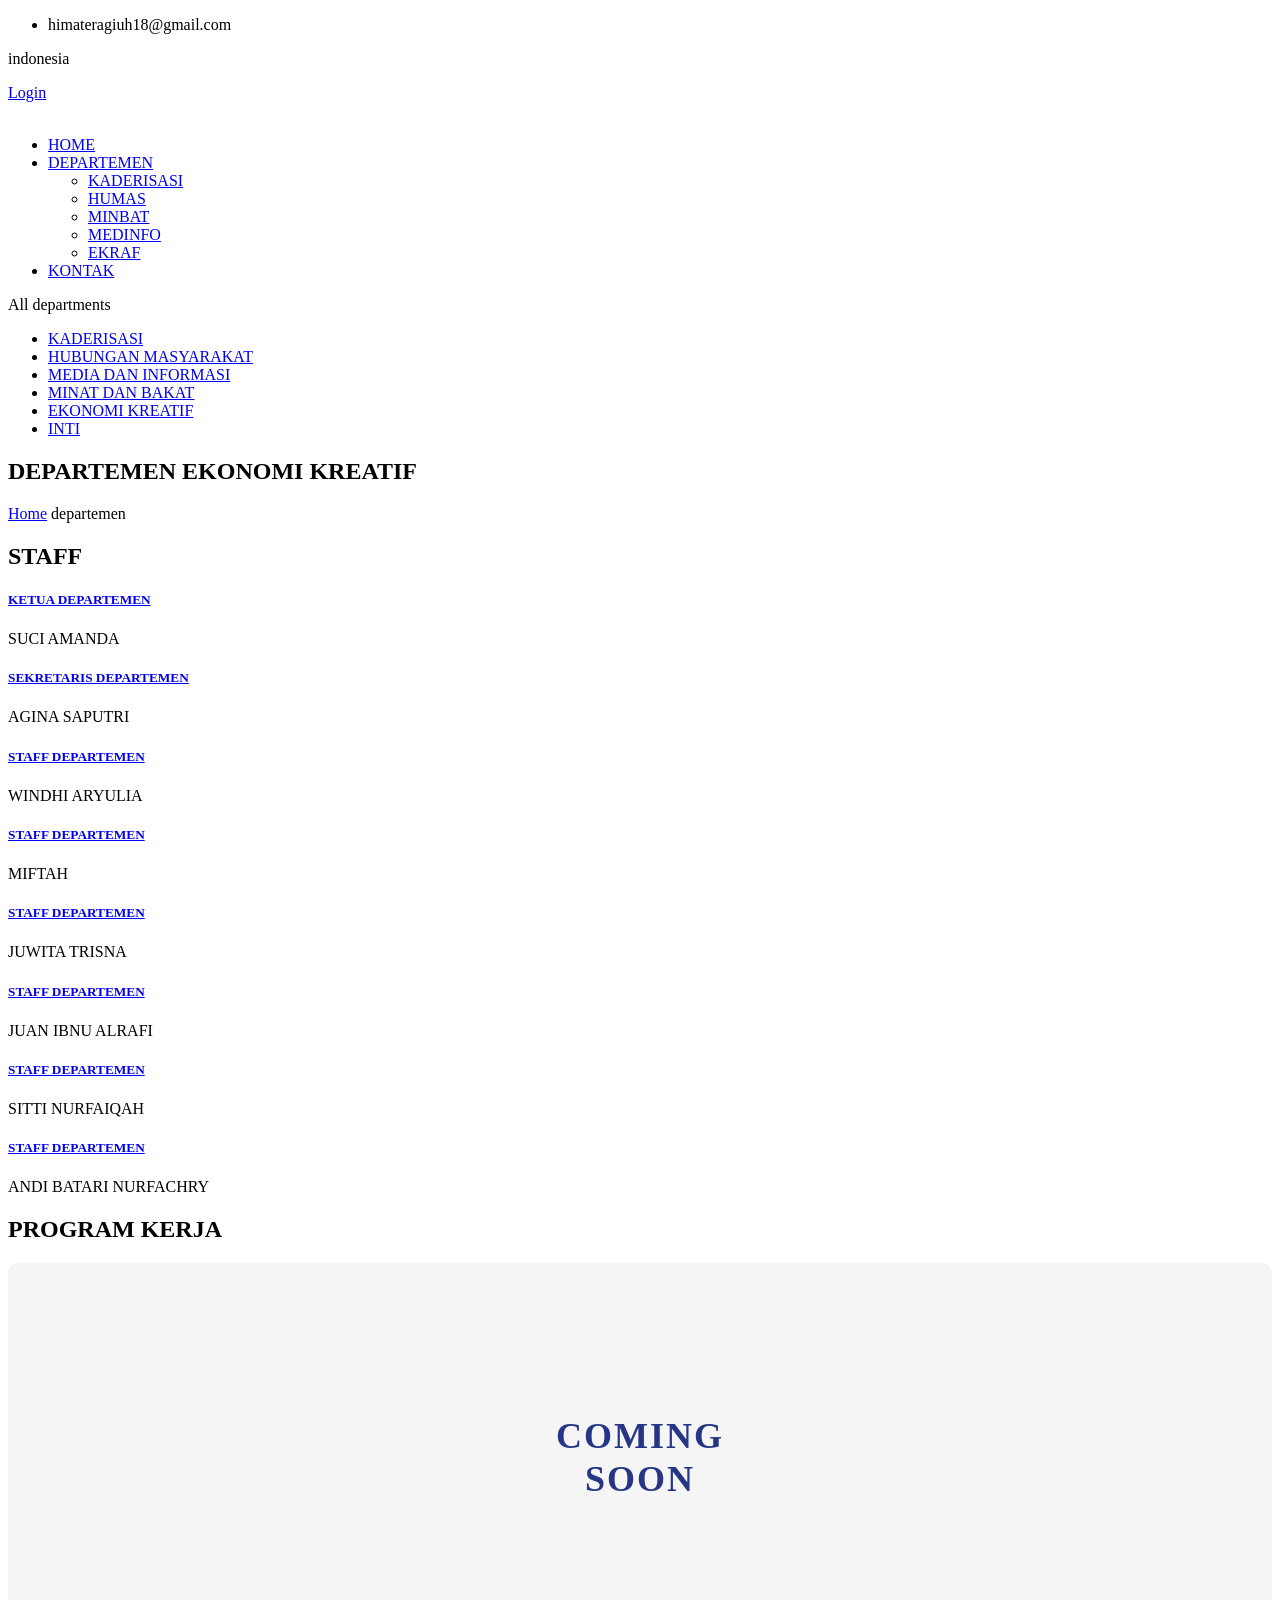
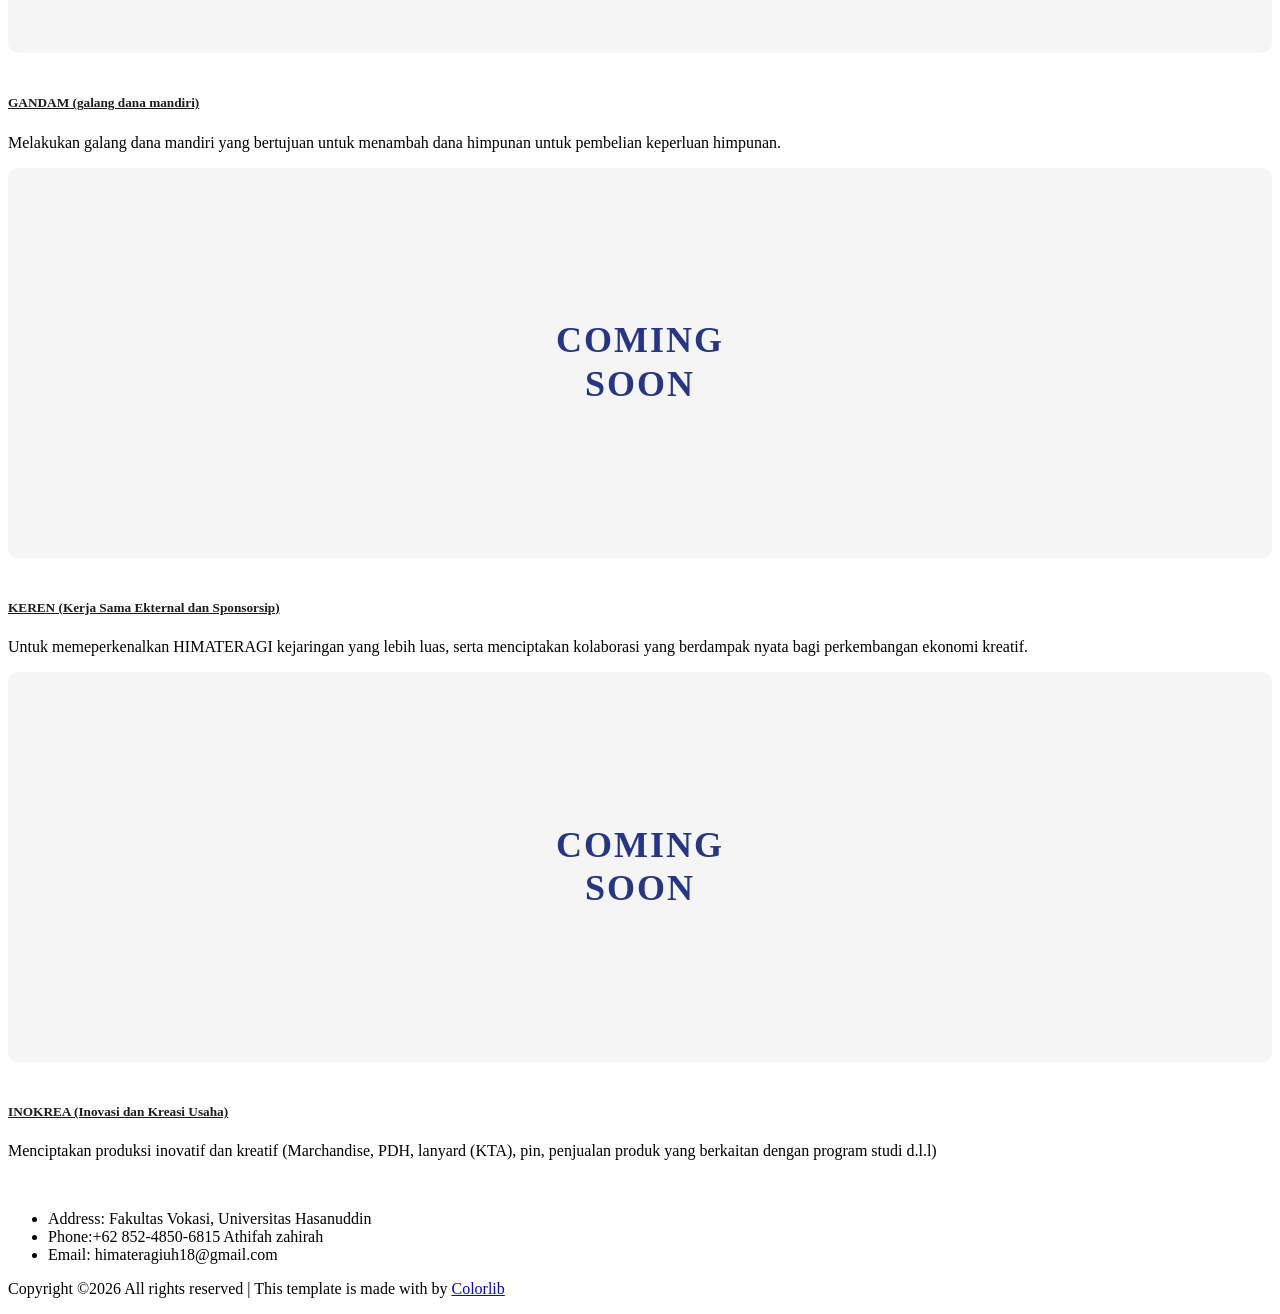
==== EKRAF.html @ d9ab89ab "Add files via upload" ====
<!DOCTYPE html>
<html lang="zxx">

<head>
    <meta charset="UTF-8">
    <meta name="description" content="Ogani Template">
    <meta name="keywords" content="Ogani, unica, creative, html">
<meta name="viewport" content="width=device-width, initial-scale=1, shrink-to-fit=no">    <meta http-equiv="X-UA-Compatible" content="ie=edge">
    <title>HIMATERAGI 26</title>

    <!-- Google Font -->
    <link href="https://fonts.googleapis.com/css2?family=Cairo:wght@200;300;400;600;900&display=swap" rel="stylesheet">

    <!-- Css Styles -->
    <link rel="stylesheet" href="css/bootstrap.min.css" type="text/css">
    <link rel="stylesheet" href="css/font-awesome.min.css" type="text/css">
    <link rel="stylesheet" href="css/elegant-icons.css" type="text/css">
    <link rel="stylesheet" href="css/nice-select.css" type="text/css">
    <link rel="stylesheet" href="css/jquery-ui.min.css" type="text/css">
    <link rel="stylesheet" href="css/owl.carousel.min.css" type="text/css">
    <link rel="stylesheet" href="css/slicknav.min.css" type="text/css">
    <link rel="stylesheet" href="css/style.css" type="text/css">
</head>

<body>
    <!-- Page Preloder -->
    <div id="preloder">
        <div class="loader"></div>
    </div>

    

    <!-- Header Section Begin -->
    <header class="header">
        <div class="header__top">
            <div class="container">
                <div class="row">
                    <div class="col-lg-6 col-md-12 col-12">
                        <div class="header__top__left">
                            <ul>
                                <li><i class="fa fa-envelope"></i> himateragiuh18@gmail.com</li>
                              
                            </ul>
                        </div>
                    </div>
                    <div class="col-lg-6 col-md-12 col-12">
                        <div class="header__top__right">
                            <div class="header__top__right__social">
                                 <a href="https://www.instagram.com/himateragi_uh?igsh=MXllY3Y1dGZtd201&utm_source=qr"><i class="fa fa-instagram"></i></a>
                                <a href="#"><i class="fa fa-twitter"></i></a>
                                <a href="#"><i class="fa fa-youtube"></i></a>
                                <a href="#"><i class="fa fa-tiktok"></i></a>
                            </div>
                            <div class="header__top__right__language">
                                
                                <div>indonesia</div>
                                <span class="arrow_carrot-down"></span>
                                <ul>
                                   
                                </ul>
                            </div>
                            <div class="header__top__right__auth">
                                <a href="#"><i class="fa fa-user"></i> Login</a>
                            </div>
                        </div>
                    </div>
                </div>
            </div>
        </div>
        <div class="container">
            <div class="row">
                <div class="col-lg-3">
                    <div class="header__logo">
                        <a href="./index.html"><img src="img/logohima2.png" alt=""></a>
                    </div>
                </div>
                <div class="col-lg-6 col-md-12 col-12">
                    <nav class="header__menu">
                        <ul>
                               <li><a href="./index.html">HOME</a></li>
                            <li class="active"><a href="#">DEPARTEMEN</a>
                                <ul class="header__menu__dropdown">
                                    <li><a href="./shop-grid.html">KADERISASI</a></li>
                                    <li><a href="./HUMAS.html">HUMAS</a></li>
                                    <li><a href="./MINBAT.html">MINBAT</a></li>
                                    <li><a href="./MEDINFO.html">MEDINFO</a></li>
                                    <li><a href="./EKRAF.html">EKRAF</a></li>
                                </ul>
                            </li>
                            
                            <li><a href="./contact.html">KONTAK</a></li>
                          
                                </ul>
                            </li>
                    
                        </ul>
                    </nav>
                </div>
                <div class="col-lg-3">
                    <div class="header__cart">
                        <ul>
                          
                        </ul>
                        
                    </div>
                </div>
            </div>
            <div class="humberger__open">
                <i class="fa fa-bars"></i>
            </div>
        </div>
    </header>
    <!-- Header Section End -->

    <!-- Hero Section Begin -->
    <section class="hero hero-normal">
        <div class="container">
            <div class="row">
                <div class="col-lg-3 col-md-6 col-sm-6 col-12">
                    <div class="hero__categories">
                        <div class="hero__categories__all">
                            <i class="fa fa-bars"></i>
                            <span>All departments</span>
                        </div>
                        <ul>
                               <li><a href="./shop-grid.html">KADERISASI</a></li>
                            <li><a href="./HUMAS.html">HUBUNGAN MASYARAKAT</a></li>
                            <li><a href="./MEDINFO.html">MEDIA DAN INFORMASI</a></li>
                            <li><a href="./MINBAT.html">MINAT DAN BAKAT</a></li>
                            <li><a href="./EKRAF.html">EKONOMI KREATIF</a></li>
                            <li><a href="./index.html">INTI</a></li>
                        </ul>
                    </div>
                </div>
                <div class="col-lg-9 col-md-12 col-12">
                    <div class="hero__search">
                      
                            <form action="#">
                               
                            </form>
                        </div>
                        <div class="hero__search__phone">
                            <div >
                      
                            </div>
                            <div class="hero__search__phone__text">
                               
                            </div>
                        </div>
                    </div>
                </div>
            </div>
        </div>
    </section>
    <!-- Hero Section End -->

    <!-- Breadcrumb Section Begin -->
    <section class="breadcrumb-section set-bg" data-setbg="img/KONTAK.png">
        <div class="container">
            <div class="row">
                <div class="col-lg-12 text-center">
                    <div class="breadcrumb__text">
                        <h2>DEPARTEMEN EKONOMI KREATIF</h2>
                        <div class="breadcrumb__option">
                            <a href="./index.html">Home</a>
                            <span>departemen</span>
                        </div>
                    </div>
                </div>
            </div>
        </div>
    </section>
    <!-- Breadcrumb Section End -->

    <!-- Product Section Begin -->
<section class="product-spad">
    <div class="container">
        <div class="row justify-content-center">
            <div class="col-lg-9 col-md-12">
                
                <div class="product__discount">
                    <div class="section-title product__discount__title text-center">
                        <h2>STAFF</h2>
                    </div>
                    
                    <div class="row">
                        <div class="col-lg-4 col-md-6 col-sm-6 col-12">
                            <div class="product__discount__item">
                                <div class="product__discount__item__pic set-bg" data-setbg="img/EKRAF1.jpg">
                                  
                                </div>
                                <div class="product__discount__item__text">
                                    <h5><a href="#">KETUA DEPARTEMEN</a></h5>
                                    <div class="product__item__price">SUCI AMANDA</div>
                                </div>
                            </div>
                        </div>
                        <div class="col-lg-4 col-md-6 col-sm-6 col-12">
                            <div class="product__discount__item">
                                <div class="product__discount__item__pic set-bg" data-setbg="img/EKRAF4.jpg">
                              
                                </div>
                                <div class="product__discount__item__text">
                                    <h5><a href="#">SEKRETARIS DEPARTEMEN</a></h5>
                                    <div class="product__item__price">AGINA SAPUTRI</div>
                                </div>
                            </div>
                        </div>
                        <div class="col-lg-4 col-md-6 col-sm-6 col-12">
                            <div class="product__discount__item">
                                <div class="product__discount__item__pic set-bg" data-setbg="img/EKRAF3.jpg">
                                   
                                </div>
                                <div class="product__discount__item__text">
                                    <h5><a href="#">STAFF DEPARTEMEN</a></h5>
                                    <div class="product__item__price">WINDHI ARYULIA</div>
                                </div>
                            </div>
                        </div>

                        <div class="col-lg-4 col-md-6 col-sm-6 col-12">
                            <div class="product__discount__item">
                                <div class="product__discount__item__pic set-bg" data-setbg="img/EKRAF2.jpg">
                                   
                                </div>
                                <div class="product__discount__item__text">
                                    <h5><a href="#">STAFF DEPARTEMEN</a></h5>
                                    <div class="product__item__price">MIFTAH</div>
                                </div>
                            </div>
                        </div>
                        <div class="col-lg-4 col-md-6 col-sm-6 col-12">
                            <div class="product__discount__item">
                                <div class="product__discount__item__pic set-bg" data-setbg="img/EKRAF5.jpg">
                                    
                                </div>
                                <div class="product__discount__item__text">
                                    <h5><a href="#">STAFF DEPARTEMEN</a></h5>
                                    <div class="product__item__price">JUWITA TRISNA</div>
                                </div>
                            </div>
                        </div>
                        <div class="col-lg-4 col-md-6 col-sm-6 col-12">
                            <div class="product__discount__item">
                                <div class="product__discount__item__pic set-bg" data-setbg="img/EKRAF6.jpg">
                                    
                                </div>
                                <div class="product__discount__item__text">
                                    <h5><a href="#">STAFF DEPARTEMEN</a></h5>
                                    <div class="product__item__price">JUAN IBNU ALRAFI</div>
                                </div>
                            </div>
                        </div>

                        <div class="col-lg-4 col-md-6 col-sm-6 col-12">
                            <div class="product__discount__item">
                                <div class="product__discount__item__pic set-bg" data-setbg="img/EKRAF7.jpg">
                                    
                                </div>
                                <div class="product__discount__item__text">
                                    <h5><a href="#">STAFF DEPARTEMEN</a></h5>
                                    <div class="product__item__price">SITTI NURFAIQAH</div>
                                </div>
                            </div>
                        </div>
                        <div class="col-lg-4 col-md-6 col-sm-6 col-12">
                            <div class="product__discount__item">
                                <div class="product__discount__item__pic set-bg" data-setbg="img/EKRAF8.jpg">
                                    
                                </div>
                                <div class="product__discount__item__text">
                                    <h5><a href="#">STAFF DEPARTEMEN</a></h5>
                                    <div class="product__item__price">ANDI BATARI NURFACHRY</div>
                                </div>
                            </div>
                        </div>
                       
                            </div>
                        </div>
                    </div> </div> </div>
        </div>
    </div>
</section>
<section class="product-spad">
    <div class="container">
        <div class="row">
            <div class="col-lg-12">
                <div class="section-title product__discount__title text-center">
                    <h2>PROGRAM KERJA</h2>
                </div>
            </div>
        </div>
        
        <div class="row justify-content-center">
            
            <div class="col-lg-4 col-md-6 col-sm-6 col-12">
                <div class="product__discount__item">
                    <div class="product__discount__item__pic" style="background-color: #f5f5f5; padding: 60px 0; text-align: center; border-radius: 10px; display: flex; align-items: center; justify-content: center; min-height: 270px;">
                        <span style="font-size: 36px; color: #263685; font-weight: 800; text-transform: uppercase; letter-spacing: 2px; line-height: 1.2;">
                            COMING<br>SOON
                    </div>
                    <div class="product__discount__item__text text-center" style="padding-top: 20px;">
                        <h5><a href="#" style="font-weight: 700; color: #1c1c1c;">GANDAM
(galang dana
mandiri)</a></h5>
                        <p>Melakukan
galang dana
mandiri yang
bertujuan untuk
menambah dana
himpunan untuk
pembelian
keperluan
himpunan.</p>
                    </div>
                </div>
            </div>

            <div class="col-lg-4 col-md-6 col-sm-6 col-12">
                <div class="product__discount__item">
                    <div class="product__discount__item__pic" style="background-color: #f5f5f5; padding: 60px 0; text-align: center; border-radius: 10px; display: flex; align-items: center; justify-content: center; min-height: 270px;">
                        <span style="font-size: 36px; color: #263685; font-weight: 800; text-transform: uppercase; letter-spacing: 2px; line-height: 1.2;">
                            COMING<br>SOON
                    </div>
                    <div class="product__discount__item__text text-center" style="padding-top: 20px;">
                        <h5><a href="#" style="font-weight: 700; color: #1c1c1c;">KEREN (Kerja
Sama Ekternal
dan
Sponsorsip)</a></h5>
                        <p>Untuk
memeperkenalkan
HIMATERAGI
kejaringan yang
lebih luas, serta
menciptakan
kolaborasi yang
berdampak nyata
bagi
perkembangan
ekonomi kreatif.</p>
                    </div>
                </div>
            </div>
              <div class="col-lg-4 col-md-6 col-sm-6 col-12">
                <div class="product__discount__item">
                    <div class="product__discount__item__pic" style="background-color: #f5f5f5; padding: 60px 0; text-align: center; border-radius: 10px; display: flex; align-items: center; justify-content: center; min-height: 270px;">
                        <span style="font-size: 36px; color: #263685; font-weight: 800; text-transform: uppercase; letter-spacing: 2px; line-height: 1.2;">
                            COMING<br>SOON
                    </div>
                    <div class="product__discount__item__text text-center" style="padding-top: 20px;">
                        <h5><a href="#" style="font-weight: 700; color: #1c1c1c;">INOKREA
(Inovasi dan
Kreasi Usaha)</a></h5>
                        <p>Menciptakan
produksi inovatif
dan kreatif
(Marchandise,
PDH, lanyard
(KTA), pin,
penjualan produk
yang berkaitan dengan program
studi d.l.l) </p>
                    </div>

        </div> </div> </section>

    <!-- Footer Section Begin -->
    <footer class="footer spad">
        <div class="container">
            <div class="row">
                <div class="col-lg-3 col-md-6 col-sm-6">
                    <div class="footer__about">
                        <div class="footer__about__logo">
                            <a href="./index.html"><img src="img/logohima2.png" alt=""></a>
                        </div>
                        <ul>
                            <li>Address: Fakultas Vokasi, Universitas Hasanuddin</li>
                             <li>Phone:+62 852-4850-6815 Athifah zahirah</li>
                            <li>Email: himateragiuh18@gmail.com</li>
                        </ul>
                    </div>
                </div>
                <div class="col-lg-4 col-md-6 col-sm-6 offset-lg-1">
                    <div class="footer__widget">
              
                  
                        </ul>
                    </div>
                </div>
                <div class="col-lg-4 col-md-12">
                    <div class="footer__widget">
                       
                        </div>
                    </div>
                </div>
            </div>
            <div class="row">
                <div class="col-lg-12">
                    <div class="footer__copyright">
                        <div class="footer__copyright__text"><p><!-- Link back to Colorlib can't be removed. Template is licensed under CC BY 3.0. -->
  Copyright &copy;<script>document.write(new Date().getFullYear());</script> All rights reserved | This template is made with <i class="fa fa-heart" aria-hidden="true"></i> by <a href="https://colorlib.com" target="_blank">Colorlib</a>
  <!-- Link back to Colorlib can't be removed. Template is licensed under CC BY 3.0. --></p></div>
                       
                    </div>
                </div>
            </div>
        </div>
    </footer>
    <!-- Footer Section End -->

    <!-- Js Plugins -->
    <script src="js/jquery-3.3.1.min.js"></script>
    <script src="js/bootstrap.min.js"></script>
    <script src="js/jquery.nice-select.min.js"></script>
    <script src="js/jquery-ui.min.js"></script>
    <script src="js/jquery.slicknav.js"></script>
    <script src="js/mixitup.min.js"></script>
    <script src="js/owl.carousel.min.js"></script>
    <script src="js/main.js"></script>



</body>

</html>
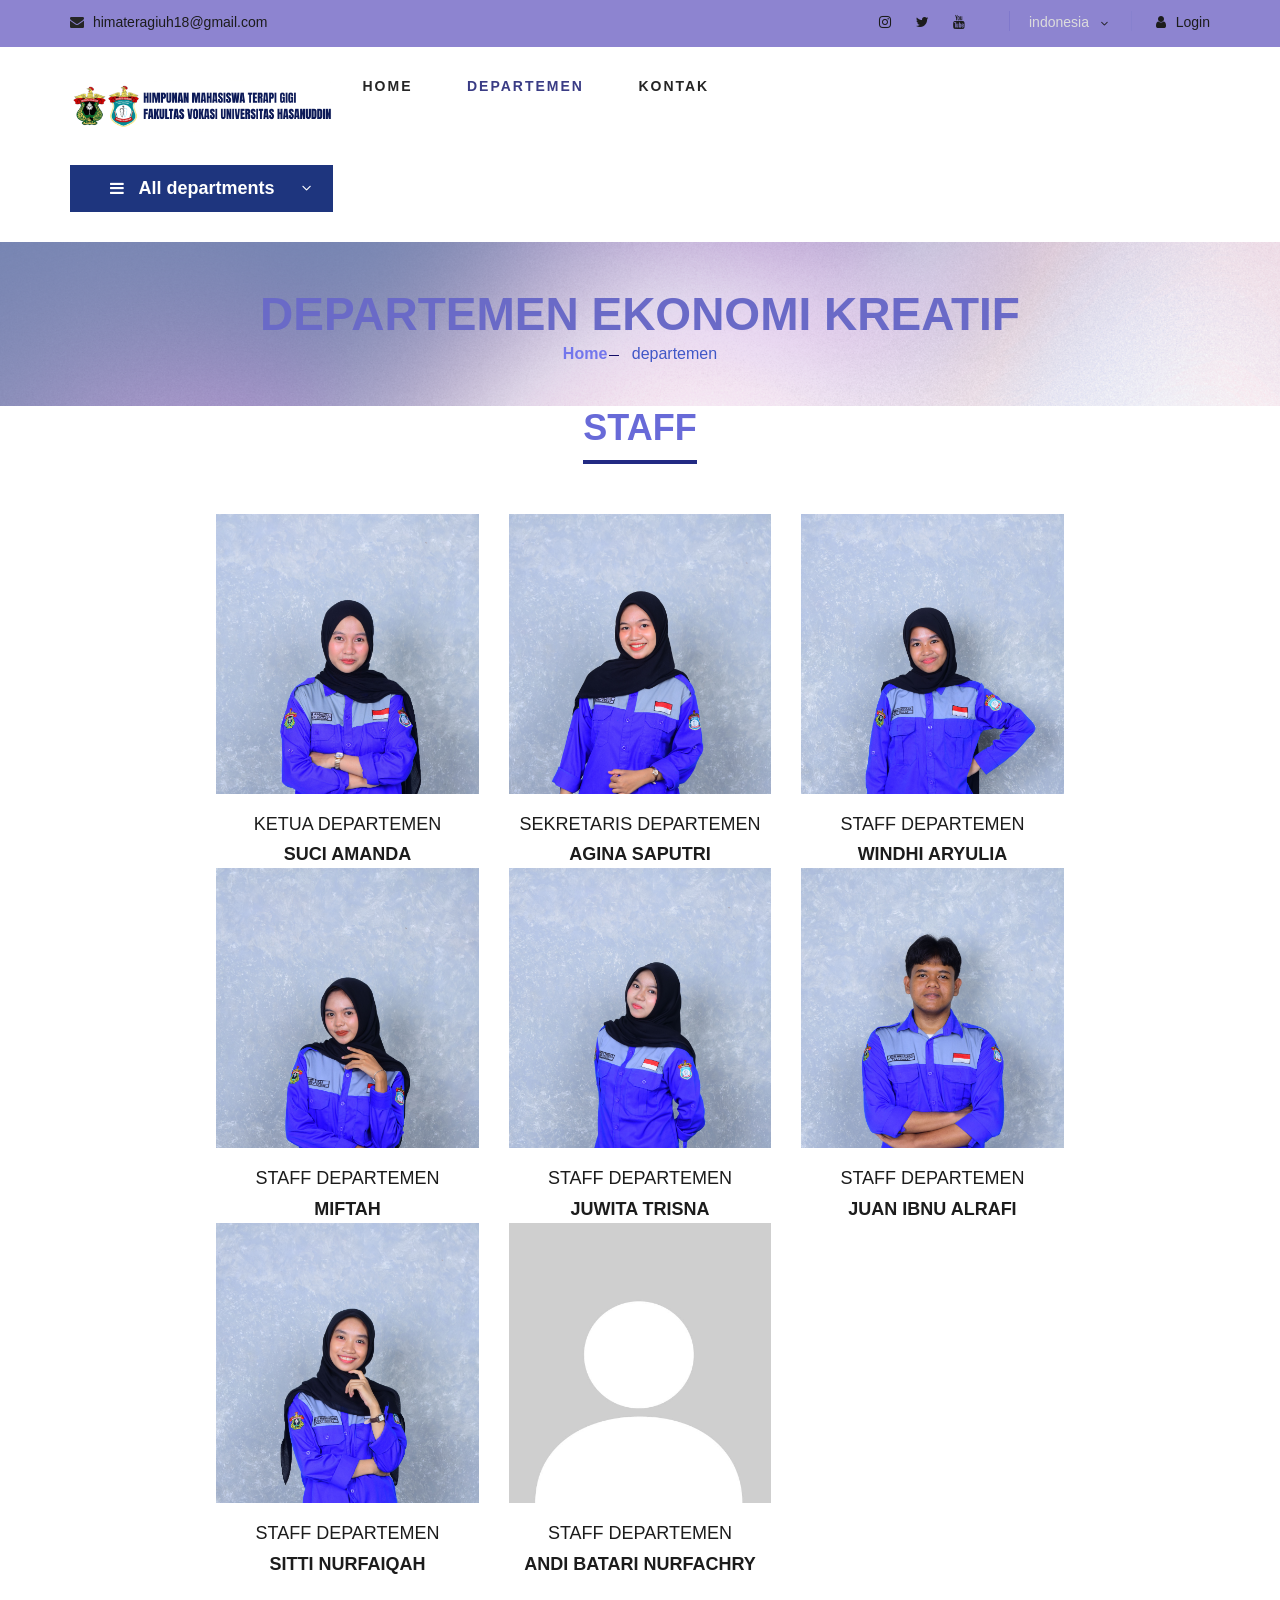
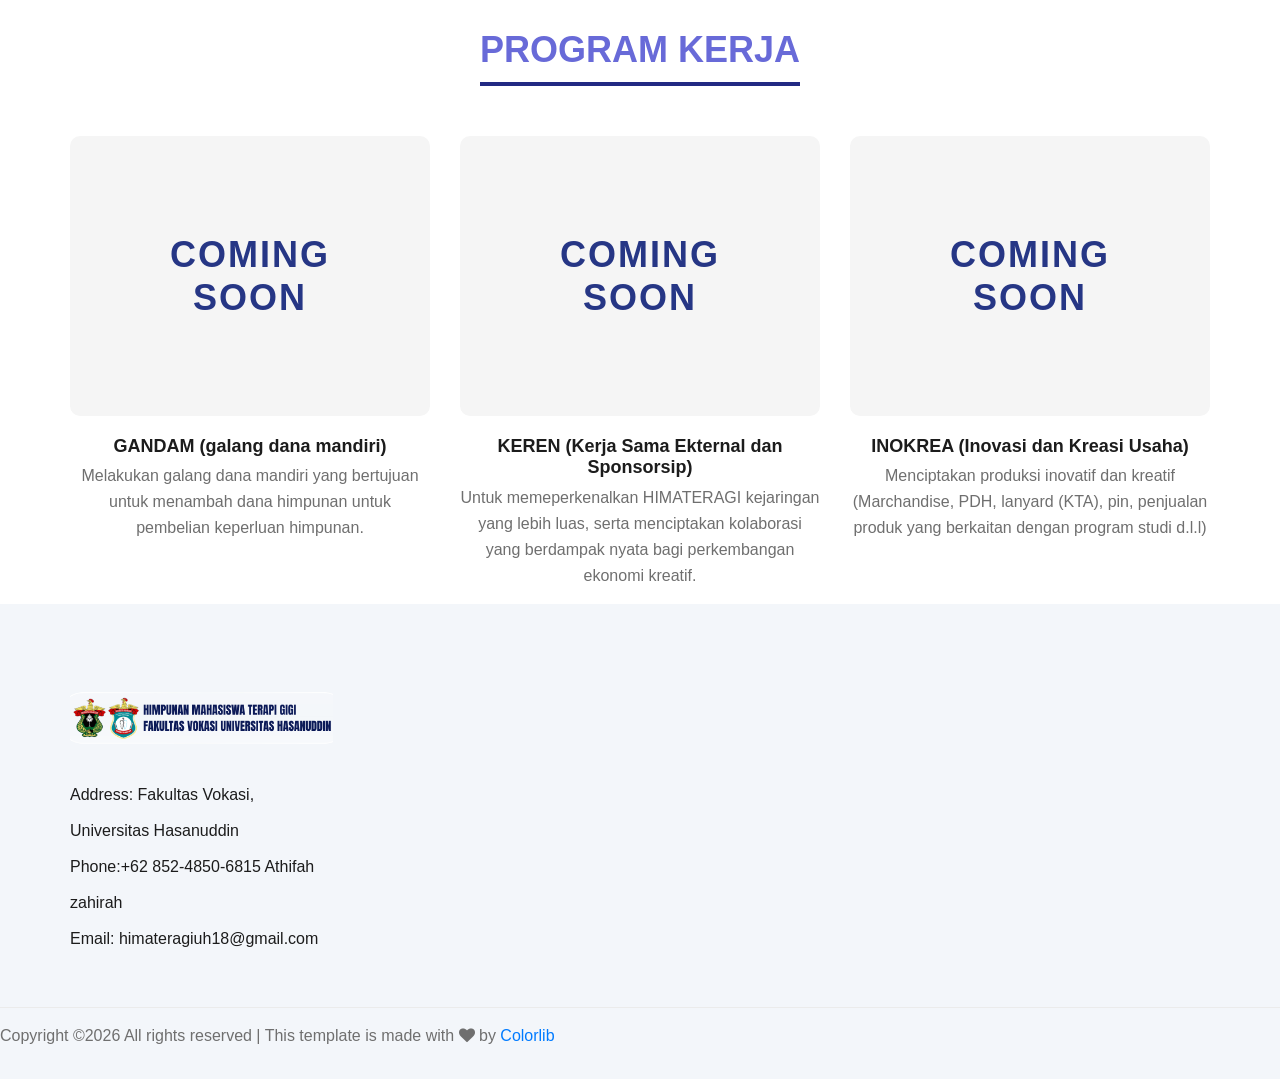
==== commit 4ff9b2ac: "Update EKRAF.html" ====
--- a/EKRAF.html
+++ b/EKRAF.html
@@ -197,7 +197,7 @@
                         </div>
                         <div class="col-lg-4 col-md-6 col-sm-6 col-12">
                             <div class="product__discount__item">
-                                <div class="product__discount__item__pic set-bg" data-setbg="img/EKRAF4.jpg">
+                                <div class="product__discount__item__pic set-bg" data-setbg="img/EKRAF4.JPG">
                               
                                 </div>
                                 <div class="product__discount__item__text">
@@ -220,7 +220,7 @@
 
                         <div class="col-lg-4 col-md-6 col-sm-6 col-12">
                             <div class="product__discount__item">
-                                <div class="product__discount__item__pic set-bg" data-setbg="img/EKRAF2.jpg">
+                                <div class="product__discount__item__pic set-bg" data-setbg="img/EKRAF2.JPG">
                                    
                                 </div>
                                 <div class="product__discount__item__text">
@@ -231,7 +231,7 @@
                         </div>
                         <div class="col-lg-4 col-md-6 col-sm-6 col-12">
                             <div class="product__discount__item">
-                                <div class="product__discount__item__pic set-bg" data-setbg="img/EKRAF5.jpg">
+                                <div class="product__discount__item__pic set-bg" data-setbg="img/EKRAF5.JPG">
                                     
                                 </div>
                                 <div class="product__discount__item__text">
@@ -242,7 +242,7 @@
                         </div>
                         <div class="col-lg-4 col-md-6 col-sm-6 col-12">
                             <div class="product__discount__item">
-                                <div class="product__discount__item__pic set-bg" data-setbg="img/EKRAF6.jpg">
+                                <div class="product__discount__item__pic set-bg" data-setbg="img/EKRAF6.JPG">
                                     
                                 </div>
                                 <div class="product__discount__item__text">
@@ -254,7 +254,7 @@
 
                         <div class="col-lg-4 col-md-6 col-sm-6 col-12">
                             <div class="product__discount__item">
-                                <div class="product__discount__item__pic set-bg" data-setbg="img/EKRAF7.jpg">
+                                <div class="product__discount__item__pic set-bg" data-setbg="img/EKRAF7.JPG">
                                     
                                 </div>
                                 <div class="product__discount__item__text">
--- a/css/elegant-icons.css
+++ b/css/elegant-icons.css
@@ -0,0 +1,1159 @@
+@font-face {
+	font-family: 'ElegantIcons';
+	src:url('../fonts/ElegantIcons.eot');
+	src:url('../fonts/ElegantIcons.eot?#iefix') format('embedded-opentype'),
+		url('../fonts/ElegantIcons.woff') format('woff'),
+		url('../fonts/ElegantIcons.ttf') format('truetype'),
+		url('../fonts/ElegantIcons.svg#ElegantIcons') format('svg');
+	font-weight: normal;
+	font-style: normal;
+}
+
+/* Use the following CSS code if you want to use data attributes for inserting your icons */
+[data-icon]:before {
+	font-family: 'ElegantIcons';
+	content: attr(data-icon);
+	speak: none;
+	font-weight: normal;
+	font-variant: normal;
+	text-transform: none;
+	line-height: 1;
+	-webkit-font-smoothing: antialiased;
+	-moz-osx-font-smoothing: grayscale;
+}
+
+/* Use the following CSS code if you want to have a class per icon */
+/*
+Instead of a list of all class selectors,
+you can use the generic selector below, but it's slower:
+[class*="your-class-prefix"] {
+*/
+.arrow_up, .arrow_down, .arrow_left, .arrow_right, .arrow_left-up, .arrow_right-up, .arrow_right-down, .arrow_left-down, .arrow-up-down, .arrow_up-down_alt, .arrow_left-right_alt, .arrow_left-right, .arrow_expand_alt2, .arrow_expand_alt, .arrow_condense, .arrow_expand, .arrow_move, .arrow_carrot-up, .arrow_carrot-down, .arrow_carrot-left, .arrow_carrot-right, .arrow_carrot-2up, .arrow_carrot-2down, .arrow_carrot-2left, .arrow_carrot-2right, .arrow_carrot-up_alt2, .arrow_carrot-down_alt2, .arrow_carrot-left_alt2, .arrow_carrot-right_alt2, .arrow_carrot-2up_alt2, .arrow_carrot-2down_alt2, .arrow_carrot-2left_alt2, .arrow_carrot-2right_alt2, .arrow_triangle-up, .arrow_triangle-down, .arrow_triangle-left, .arrow_triangle-right, .arrow_triangle-up_alt2, .arrow_triangle-down_alt2, .arrow_triangle-left_alt2, .arrow_triangle-right_alt2, .arrow_back, .icon_minus-06, .icon_plus, .icon_close, .icon_check, .icon_minus_alt2, .icon_plus_alt2, .icon_close_alt2, .icon_check_alt2, .icon_zoom-out_alt, .icon_zoom-in_alt, .icon_search, .icon_box-empty, .icon_box-selected, .icon_minus-box, .icon_plus-box, .icon_box-checked, .icon_circle-empty, .icon_circle-slelected, .icon_stop_alt2, .icon_stop, .icon_pause_alt2, .icon_pause, .icon_menu, .icon_menu-square_alt2, .icon_menu-circle_alt2, .icon_ul, .icon_ol, .icon_adjust-horiz, .icon_adjust-vert, .icon_document_alt, .icon_documents_alt, .icon_pencil, .icon_pencil-edit_alt, .icon_pencil-edit, .icon_folder-alt, .icon_folder-open_alt, .icon_folder-add_alt, .icon_info_alt, .icon_error-oct_alt, .icon_error-circle_alt, .icon_error-triangle_alt, .icon_question_alt2, .icon_question, .icon_comment_alt, .icon_chat_alt, .icon_vol-mute_alt, .icon_volume-low_alt, .icon_volume-high_alt, .icon_quotations, .icon_quotations_alt2, .icon_clock_alt, .icon_lock_alt, .icon_lock-open_alt, .icon_key_alt, .icon_cloud_alt, .icon_cloud-upload_alt, .icon_cloud-download_alt, .icon_image, .icon_images, .icon_lightbulb_alt, .icon_gift_alt, .icon_house_alt, .icon_genius, .icon_mobile, .icon_tablet, .icon_laptop, .icon_desktop, .icon_camera_alt, .icon_mail_alt, .icon_cone_alt, .icon_ribbon_alt, .icon_bag_alt, .icon_creditcard, .icon_cart_alt, .icon_paperclip, .icon_tag_alt, .icon_tags_alt, .icon_trash_alt, .icon_cursor_alt, .icon_mic_alt, .icon_compass_alt, .icon_pin_alt, .icon_pushpin_alt, .icon_map_alt, .icon_drawer_alt, .icon_toolbox_alt, .icon_book_alt, .icon_calendar, .icon_film, .icon_table, .icon_contacts_alt, .icon_headphones, .icon_lifesaver, .icon_piechart, .icon_refresh, .icon_link_alt, .icon_link, .icon_loading, .icon_blocked, .icon_archive_alt, .icon_heart_alt, .icon_star_alt, .icon_star-half_alt, .icon_star, .icon_star-half, .icon_tools, .icon_tool, .icon_cog, .icon_cogs, .arrow_up_alt, .arrow_down_alt, .arrow_left_alt, .arrow_right_alt, .arrow_left-up_alt, .arrow_right-up_alt, .arrow_right-down_alt, .arrow_left-down_alt, .arrow_condense_alt, .arrow_expand_alt3, .arrow_carrot_up_alt, .arrow_carrot-down_alt, .arrow_carrot-left_alt, .arrow_carrot-right_alt, .arrow_carrot-2up_alt, .arrow_carrot-2dwnn_alt, .arrow_carrot-2left_alt, .arrow_carrot-2right_alt, .arrow_triangle-up_alt, .arrow_triangle-down_alt, .arrow_triangle-left_alt, .arrow_triangle-right_alt, .icon_minus_alt, .icon_plus_alt, .icon_close_alt, .icon_check_alt, .icon_zoom-out, .icon_zoom-in, .icon_stop_alt, .icon_menu-square_alt, .icon_menu-circle_alt, .icon_document, .icon_documents, .icon_pencil_alt, .icon_folder, .icon_folder-open, .icon_folder-add, .icon_folder_upload, .icon_folder_download, .icon_info, .icon_error-circle, .icon_error-oct, .icon_error-triangle, .icon_question_alt, .icon_comment, .icon_chat, .icon_vol-mute, .icon_volume-low, .icon_volume-high, .icon_quotations_alt, .icon_clock, .icon_lock, .icon_lock-open, .icon_key, .icon_cloud, .icon_cloud-upload, .icon_cloud-download, .icon_lightbulb, .icon_gift, .icon_house, .icon_camera, .icon_mail, .icon_cone, .icon_ribbon, .icon_bag, .icon_cart, .icon_tag, .icon_tags, .icon_trash, .icon_cursor, .icon_mic, .icon_compass, .icon_pin, .icon_pushpin, .icon_map, .icon_drawer, .icon_toolbox, .icon_book, .icon_contacts, .icon_archive, .icon_heart, .icon_profile, .icon_group, .icon_grid-2x2, .icon_grid-3x3, .icon_music, .icon_pause_alt, .icon_phone, .icon_upload, .icon_download, .social_facebook, .social_twitter, .social_pinterest, .social_googleplus, .social_tumblr, .social_tumbleupon, .social_wordpress, .social_instagram, .social_dribbble, .social_vimeo, .social_linkedin, .social_rss, .social_deviantart, .social_share, .social_myspace, .social_skype, .social_youtube, .social_picassa, .social_googledrive, .social_flickr, .social_blogger, .social_spotify, .social_delicious, .social_facebook_circle, .social_twitter_circle, .social_pinterest_circle, .social_googleplus_circle, .social_tumblr_circle, .social_stumbleupon_circle, .social_wordpress_circle, .social_instagram_circle, .social_dribbble_circle, .social_vimeo_circle, .social_linkedin_circle, .social_rss_circle, .social_deviantart_circle, .social_share_circle, .social_myspace_circle, .social_skype_circle, .social_youtube_circle, .social_picassa_circle, .social_googledrive_alt2, .social_flickr_circle, .social_blogger_circle, .social_spotify_circle, .social_delicious_circle, .social_facebook_square, .social_twitter_square, .social_pinterest_square, .social_googleplus_square, .social_tumblr_square, .social_stumbleupon_square, .social_wordpress_square, .social_instagram_square, .social_dribbble_square, .social_vimeo_square, .social_linkedin_square, .social_rss_square, .social_deviantart_square, .social_share_square, .social_myspace_square, .social_skype_square, .social_youtube_square, .social_picassa_square, .social_googledrive_square, .social_flickr_square, .social_blogger_square, .social_spotify_square, .social_delicious_square, .icon_printer, .icon_calulator, .icon_building, .icon_floppy, .icon_drive, .icon_search-2, .icon_id, .icon_id-2, .icon_puzzle, .icon_like, .icon_dislike, .icon_mug, .icon_currency, .icon_wallet, .icon_pens, .icon_easel, .icon_flowchart, .icon_datareport, .icon_briefcase, .icon_shield, .icon_percent, .icon_globe, .icon_globe-2, .icon_target, .icon_hourglass, .icon_balance, .icon_rook, .icon_printer-alt, .icon_calculator_alt, .icon_building_alt, .icon_floppy_alt, .icon_drive_alt, .icon_search_alt, .icon_id_alt, .icon_id-2_alt, .icon_puzzle_alt, .icon_like_alt, .icon_dislike_alt, .icon_mug_alt, .icon_currency_alt, .icon_wallet_alt, .icon_pens_alt, .icon_easel_alt, .icon_flowchart_alt, .icon_datareport_alt, .icon_briefcase_alt, .icon_shield_alt, .icon_percent_alt, .icon_globe_alt, .icon_clipboard {
+	font-family: 'ElegantIcons';
+	speak: none;
+	font-style: normal;
+	font-weight: normal;
+	font-variant: normal;
+	text-transform: none;
+	line-height: 1;
+	-webkit-font-smoothing: antialiased;
+}
+.arrow_up:before {
+	content: "\21";
+}
+.arrow_down:before {
+	content: "\22";
+}
+.arrow_left:before {
+	content: "\23";
+}
+.arrow_right:before {
+	content: "\24";
+}
+.arrow_left-up:before {
+	content: "\25";
+}
+.arrow_right-up:before {
+	content: "\26";
+}
+.arrow_right-down:before {
+	content: "\27";
+}
+.arrow_left-down:before {
+	content: "\28";
+}
+.arrow-up-down:before {
+	content: "\29";
+}
+.arrow_up-down_alt:before {
+	content: "\2a";
+}
+.arrow_left-right_alt:before {
+	content: "\2b";
+}
+.arrow_left-right:before {
+	content: "\2c";
+}
+.arrow_expand_alt2:before {
+	content: "\2d";
+}
+.arrow_expand_alt:before {
+	content: "\2e";
+}
+.arrow_condense:before {
+	content: "\2f";
+}
+.arrow_expand:before {
+	content: "\30";
+}
+.arrow_move:before {
+	content: "\31";
+}
+.arrow_carrot-up:before {
+	content: "\32";
+}
+.arrow_carrot-down:before {
+	content: "\33";
+}
+.arrow_carrot-left:before {
+	content: "\34";
+}
+.arrow_carrot-right:before {
+	content: "\35";
+}
+.arrow_carrot-2up:before {
+	content: "\36";
+}
+.arrow_carrot-2down:before {
+	content: "\37";
+}
+.arrow_carrot-2left:before {
+	content: "\38";
+}
+.arrow_carrot-2right:before {
+	content: "\39";
+}
+.arrow_carrot-up_alt2:before {
+	content: "\3a";
+}
+.arrow_carrot-down_alt2:before {
+	content: "\3b";
+}
+.arrow_carrot-left_alt2:before {
+	content: "\3c";
+}
+.arrow_carrot-right_alt2:before {
+	content: "\3d";
+}
+.arrow_carrot-2up_alt2:before {
+	content: "\3e";
+}
+.arrow_carrot-2down_alt2:before {
+	content: "\3f";
+}
+.arrow_carrot-2left_alt2:before {
+	content: "\40";
+}
+.arrow_carrot-2right_alt2:before {
+	content: "\41";
+}
+.arrow_triangle-up:before {
+	content: "\42";
+}
+.arrow_triangle-down:before {
+	content: "\43";
+}
+.arrow_triangle-left:before {
+	content: "\44";
+}
+.arrow_triangle-right:before {
+	content: "\45";
+}
+.arrow_triangle-up_alt2:before {
+	content: "\46";
+}
+.arrow_triangle-down_alt2:before {
+	content: "\47";
+}
+.arrow_triangle-left_alt2:before {
+	content: "\48";
+}
+.arrow_triangle-right_alt2:before {
+	content: "\49";
+}
+.arrow_back:before {
+	content: "\4a";
+}
+.icon_minus-06:before {
+	content: "\4b";
+}
+.icon_plus:before {
+	content: "\4c";
+}
+.icon_close:before {
+	content: "\4d";
+}
+.icon_check:before {
+	content: "\4e";
+}
+.icon_minus_alt2:before {
+	content: "\4f";
+}
+.icon_plus_alt2:before {
+	content: "\50";
+}
+.icon_close_alt2:before {
+	content: "\51";
+}
+.icon_check_alt2:before {
+	content: "\52";
+}
+.icon_zoom-out_alt:before {
+	content: "\53";
+}
+.icon_zoom-in_alt:before {
+	content: "\54";
+}
+.icon_search:before {
+	content: "\55";
+}
+.icon_box-empty:before {
+	content: "\56";
+}
+.icon_box-selected:before {
+	content: "\57";
+}
+.icon_minus-box:before {
+	content: "\58";
+}
+.icon_plus-box:before {
+	content: "\59";
+}
+.icon_box-checked:before {
+	content: "\5a";
+}
+.icon_circle-empty:before {
+	content: "\5b";
+}
+.icon_circle-slelected:before {
+	content: "\5c";
+}
+.icon_stop_alt2:before {
+	content: "\5d";
+}
+.icon_stop:before {
+	content: "\5e";
+}
+.icon_pause_alt2:before {
+	content: "\5f";
+}
+.icon_pause:before {
+	content: "\60";
+}
+.icon_menu:before {
+	content: "\61";
+}
+.icon_menu-square_alt2:before {
+	content: "\62";
+}
+.icon_menu-circle_alt2:before {
+	content: "\63";
+}
+.icon_ul:before {
+	content: "\64";
+}
+.icon_ol:before {
+	content: "\65";
+}
+.icon_adjust-horiz:before {
+	content: "\66";
+}
+.icon_adjust-vert:before {
+	content: "\67";
+}
+.icon_document_alt:before {
+	content: "\68";
+}
+.icon_documents_alt:before {
+	content: "\69";
+}
+.icon_pencil:before {
+	content: "\6a";
+}
+.icon_pencil-edit_alt:before {
+	content: "\6b";
+}
+.icon_pencil-edit:before {
+	content: "\6c";
+}
+.icon_folder-alt:before {
+	content: "\6d";
+}
+.icon_folder-open_alt:before {
+	content: "\6e";
+}
+.icon_folder-add_alt:before {
+	content: "\6f";
+}
+.icon_info_alt:before {
+	content: "\70";
+}
+.icon_error-oct_alt:before {
+	content: "\71";
+}
+.icon_error-circle_alt:before {
+	content: "\72";
+}
+.icon_error-triangle_alt:before {
+	content: "\73";
+}
+.icon_question_alt2:before {
+	content: "\74";
+}
+.icon_question:before {
+	content: "\75";
+}
+.icon_comment_alt:before {
+	content: "\76";
+}
+.icon_chat_alt:before {
+	content: "\77";
+}
+.icon_vol-mute_alt:before {
+	content: "\78";
+}
+.icon_volume-low_alt:before {
+	content: "\79";
+}
+.icon_volume-high_alt:before {
+	content: "\7a";
+}
+.icon_quotations:before {
+	content: "\7b";
+}
+.icon_quotations_alt2:before {
+	content: "\7c";
+}
+.icon_clock_alt:before {
+	content: "\7d";
+}
+.icon_lock_alt:before {
+	content: "\7e";
+}
+.icon_lock-open_alt:before {
+	content: "\e000";
+}
+.icon_key_alt:before {
+	content: "\e001";
+}
+.icon_cloud_alt:before {
+	content: "\e002";
+}
+.icon_cloud-upload_alt:before {
+	content: "\e003";
+}
+.icon_cloud-download_alt:before {
+	content: "\e004";
+}
+.icon_image:before {
+	content: "\e005";
+}
+.icon_images:before {
+	content: "\e006";
+}
+.icon_lightbulb_alt:before {
+	content: "\e007";
+}
+.icon_gift_alt:before {
+	content: "\e008";
+}
+.icon_house_alt:before {
+	content: "\e009";
+}
+.icon_genius:before {
+	content: "\e00a";
+}
+.icon_mobile:before {
+	content: "\e00b";
+}
+.icon_tablet:before {
+	content: "\e00c";
+}
+.icon_laptop:before {
+	content: "\e00d";
+}
+.icon_desktop:before {
+	content: "\e00e";
+}
+.icon_camera_alt:before {
+	content: "\e00f";
+}
+.icon_mail_alt:before {
+	content: "\e010";
+}
+.icon_cone_alt:before {
+	content: "\e011";
+}
+.icon_ribbon_alt:before {
+	content: "\e012";
+}
+.icon_bag_alt:before {
+	content: "\e013";
+}
+.icon_creditcard:before {
+	content: "\e014";
+}
+.icon_cart_alt:before {
+	content: "\e015";
+}
+.icon_paperclip:before {
+	content: "\e016";
+}
+.icon_tag_alt:before {
+	content: "\e017";
+}
+.icon_tags_alt:before {
+	content: "\e018";
+}
+.icon_trash_alt:before {
+	content: "\e019";
+}
+.icon_cursor_alt:before {
+	content: "\e01a";
+}
+.icon_mic_alt:before {
+	content: "\e01b";
+}
+.icon_compass_alt:before {
+	content: "\e01c";
+}
+.icon_pin_alt:before {
+	content: "\e01d";
+}
+.icon_pushpin_alt:before {
+	content: "\e01e";
+}
+.icon_map_alt:before {
+	content: "\e01f";
+}
+.icon_drawer_alt:before {
+	content: "\e020";
+}
+.icon_toolbox_alt:before {
+	content: "\e021";
+}
+.icon_book_alt:before {
+	content: "\e022";
+}
+.icon_calendar:before {
+	content: "\e023";
+}
+.icon_film:before {
+	content: "\e024";
+}
+.icon_table:before {
+	content: "\e025";
+}
+.icon_contacts_alt:before {
+	content: "\e026";
+}
+.icon_headphones:before {
+	content: "\e027";
+}
+.icon_lifesaver:before {
+	content: "\e028";
+}
+.icon_piechart:before {
+	content: "\e029";
+}
+.icon_refresh:before {
+	content: "\e02a";
+}
+.icon_link_alt:before {
+	content: "\e02b";
+}
+.icon_link:before {
+	content: "\e02c";
+}
+.icon_loading:before {
+	content: "\e02d";
+}
+.icon_blocked:before {
+	content: "\e02e";
+}
+.icon_archive_alt:before {
+	content: "\e02f";
+}
+.icon_heart_alt:before {
+	content: "\e030";
+}
+.icon_star_alt:before {
+	content: "\e031";
+}
+.icon_star-half_alt:before {
+	content: "\e032";
+}
+.icon_star:before {
+	content: "\e033";
+}
+.icon_star-half:before {
+	content: "\e034";
+}
+.icon_tools:before {
+	content: "\e035";
+}
+.icon_tool:before {
+	content: "\e036";
+}
+.icon_cog:before {
+	content: "\e037";
+}
+.icon_cogs:before {
+	content: "\e038";
+}
+.arrow_up_alt:before {
+	content: "\e039";
+}
+.arrow_down_alt:before {
+	content: "\e03a";
+}
+.arrow_left_alt:before {
+	content: "\e03b";
+}
+.arrow_right_alt:before {
+	content: "\e03c";
+}
+.arrow_left-up_alt:before {
+	content: "\e03d";
+}
+.arrow_right-up_alt:before {
+	content: "\e03e";
+}
+.arrow_right-down_alt:before {
+	content: "\e03f";
+}
+.arrow_left-down_alt:before {
+	content: "\e040";
+}
+.arrow_condense_alt:before {
+	content: "\e041";
+}
+.arrow_expand_alt3:before {
+	content: "\e042";
+}
+.arrow_carrot_up_alt:before {
+	content: "\e043";
+}
+.arrow_carrot-down_alt:before {
+	content: "\e044";
+}
+.arrow_carrot-left_alt:before {
+	content: "\e045";
+}
+.arrow_carrot-right_alt:before {
+	content: "\e046";
+}
+.arrow_carrot-2up_alt:before {
+	content: "\e047";
+}
+.arrow_carrot-2dwnn_alt:before {
+	content: "\e048";
+}
+.arrow_carrot-2left_alt:before {
+	content: "\e049";
+}
+.arrow_carrot-2right_alt:before {
+	content: "\e04a";
+}
+.arrow_triangle-up_alt:before {
+	content: "\e04b";
+}
+.arrow_triangle-down_alt:before {
+	content: "\e04c";
+}
+.arrow_triangle-left_alt:before {
+	content: "\e04d";
+}
+.arrow_triangle-right_alt:before {
+	content: "\e04e";
+}
+.icon_minus_alt:before {
+	content: "\e04f";
+}
+.icon_plus_alt:before {
+	content: "\e050";
+}
+.icon_close_alt:before {
+	content: "\e051";
+}
+.icon_check_alt:before {
+	content: "\e052";
+}
+.icon_zoom-out:before {
+	content: "\e053";
+}
+.icon_zoom-in:before {
+	content: "\e054";
+}
+.icon_stop_alt:before {
+	content: "\e055";
+}
+.icon_menu-square_alt:before {
+	content: "\e056";
+}
+.icon_menu-circle_alt:before {
+	content: "\e057";
+}
+.icon_document:before {
+	content: "\e058";
+}
+.icon_documents:before {
+	content: "\e059";
+}
+.icon_pencil_alt:before {
+	content: "\e05a";
+}
+.icon_folder:before {
+	content: "\e05b";
+}
+.icon_folder-open:before {
+	content: "\e05c";
+}
+.icon_folder-add:before {
+	content: "\e05d";
+}
+.icon_folder_upload:before {
+	content: "\e05e";
+}
+.icon_folder_download:before {
+	content: "\e05f";
+}
+.icon_info:before {
+	content: "\e060";
+}
+.icon_error-circle:before {
+	content: "\e061";
+}
+.icon_error-oct:before {
+	content: "\e062";
+}
+.icon_error-triangle:before {
+	content: "\e063";
+}
+.icon_question_alt:before {
+	content: "\e064";
+}
+.icon_comment:before {
+	content: "\e065";
+}
+.icon_chat:before {
+	content: "\e066";
+}
+.icon_vol-mute:before {
+	content: "\e067";
+}
+.icon_volume-low:before {
+	content: "\e068";
+}
+.icon_volume-high:before {
+	content: "\e069";
+}
+.icon_quotations_alt:before {
+	content: "\e06a";
+}
+.icon_clock:before {
+	content: "\e06b";
+}
+.icon_lock:before {
+	content: "\e06c";
+}
+.icon_lock-open:before {
+	content: "\e06d";
+}
+.icon_key:before {
+	content: "\e06e";
+}
+.icon_cloud:before {
+	content: "\e06f";
+}
+.icon_cloud-upload:before {
+	content: "\e070";
+}
+.icon_cloud-download:before {
+	content: "\e071";
+}
+.icon_lightbulb:before {
+	content: "\e072";
+}
+.icon_gift:before {
+	content: "\e073";
+}
+.icon_house:before {
+	content: "\e074";
+}
+.icon_camera:before {
+	content: "\e075";
+}
+.icon_mail:before {
+	content: "\e076";
+}
+.icon_cone:before {
+	content: "\e077";
+}
+.icon_ribbon:before {
+	content: "\e078";
+}
+.icon_bag:before {
+	content: "\e079";
+}
+.icon_cart:before {
+	content: "\e07a";
+}
+.icon_tag:before {
+	content: "\e07b";
+}
+.icon_tags:before {
+	content: "\e07c";
+}
+.icon_trash:before {
+	content: "\e07d";
+}
+.icon_cursor:before {
+	content: "\e07e";
+}
+.icon_mic:before {
+	content: "\e07f";
+}
+.icon_compass:before {
+	content: "\e080";
+}
+.icon_pin:before {
+	content: "\e081";
+}
+.icon_pushpin:before {
+	content: "\e082";
+}
+.icon_map:before {
+	content: "\e083";
+}
+.icon_drawer:before {
+	content: "\e084";
+}
+.icon_toolbox:before {
+	content: "\e085";
+}
+.icon_book:before {
+	content: "\e086";
+}
+.icon_contacts:before {
+	content: "\e087";
+}
+.icon_archive:before {
+	content: "\e088";
+}
+.icon_heart:before {
+	content: "\e089";
+}
+.icon_profile:before {
+	content: "\e08a";
+}
+.icon_group:before {
+	content: "\e08b";
+}
+.icon_grid-2x2:before {
+	content: "\e08c";
+}
+.icon_grid-3x3:before {
+	content: "\e08d";
+}
+.icon_music:before {
+	content: "\e08e";
+}
+.icon_pause_alt:before {
+	content: "\e08f";
+}
+.icon_phone:before {
+	content: "\e090";
+}
+.icon_upload:before {
+	content: "\e091";
+}
+.icon_download:before {
+	content: "\e092";
+}
+.social_facebook:before {
+	content: "\e093";
+}
+.social_twitter:before {
+	content: "\e094";
+}
+.social_pinterest:before {
+	content: "\e095";
+}
+.social_googleplus:before {
+	content: "\e096";
+}
+.social_tumblr:before {
+	content: "\e097";
+}
+.social_tumbleupon:before {
+	content: "\e098";
+}
+.social_wordpress:before {
+	content: "\e099";
+}
+.social_instagram:before {
+	content: "\e09a";
+}
+.social_dribbble:before {
+	content: "\e09b";
+}
+.social_vimeo:before {
+	content: "\e09c";
+}
+.social_linkedin:before {
+	content: "\e09d";
+}
+.social_rss:before {
+	content: "\e09e";
+}
+.social_deviantart:before {
+	content: "\e09f";
+}
+.social_share:before {
+	content: "\e0a0";
+}
+.social_myspace:before {
+	content: "\e0a1";
+}
+.social_skype:before {
+	content: "\e0a2";
+}
+.social_youtube:before {
+	content: "\e0a3";
+}
+.social_picassa:before {
+	content: "\e0a4";
+}
+.social_googledrive:before {
+	content: "\e0a5";
+}
+.social_flickr:before {
+	content: "\e0a6";
+}
+.social_blogger:before {
+	content: "\e0a7";
+}
+.social_spotify:before {
+	content: "\e0a8";
+}
+.social_delicious:before {
+	content: "\e0a9";
+}
+.social_facebook_circle:before {
+	content: "\e0aa";
+}
+.social_twitter_circle:before {
+	content: "\e0ab";
+}
+.social_pinterest_circle:before {
+	content: "\e0ac";
+}
+.social_googleplus_circle:before {
+	content: "\e0ad";
+}
+.social_tumblr_circle:before {
+	content: "\e0ae";
+}
+.social_stumbleupon_circle:before {
+	content: "\e0af";
+}
+.social_wordpress_circle:before {
+	content: "\e0b0";
+}
+.social_instagram_circle:before {
+	content: "\e0b1";
+}
+.social_dribbble_circle:before {
+	content: "\e0b2";
+}
+.social_vimeo_circle:before {
+	content: "\e0b3";
+}
+.social_linkedin_circle:before {
+	content: "\e0b4";
+}
+.social_rss_circle:before {
+	content: "\e0b5";
+}
+.social_deviantart_circle:before {
+	content: "\e0b6";
+}
+.social_share_circle:before {
+	content: "\e0b7";
+}
+.social_myspace_circle:before {
+	content: "\e0b8";
+}
+.social_skype_circle:before {
+	content: "\e0b9";
+}
+.social_youtube_circle:before {
+	content: "\e0ba";
+}
+.social_picassa_circle:before {
+	content: "\e0bb";
+}
+.social_googledrive_alt2:before {
+	content: "\e0bc";
+}
+.social_flickr_circle:before {
+	content: "\e0bd";
+}
+.social_blogger_circle:before {
+	content: "\e0be";
+}
+.social_spotify_circle:before {
+	content: "\e0bf";
+}
+.social_delicious_circle:before {
+	content: "\e0c0";
+}
+.social_facebook_square:before {
+	content: "\e0c1";
+}
+.social_twitter_square:before {
+	content: "\e0c2";
+}
+.social_pinterest_square:before {
+	content: "\e0c3";
+}
+.social_googleplus_square:before {
+	content: "\e0c4";
+}
+.social_tumblr_square:before {
+	content: "\e0c5";
+}
+.social_stumbleupon_square:before {
+	content: "\e0c6";
+}
+.social_wordpress_square:before {
+	content: "\e0c7";
+}
+.social_instagram_square:before {
+	content: "\e0c8";
+}
+.social_dribbble_square:before {
+	content: "\e0c9";
+}
+.social_vimeo_square:before {
+	content: "\e0ca";
+}
+.social_linkedin_square:before {
+	content: "\e0cb";
+}
+.social_rss_square:before {
+	content: "\e0cc";
+}
+.social_deviantart_square:before {
+	content: "\e0cd";
+}
+.social_share_square:before {
+	content: "\e0ce";
+}
+.social_myspace_square:before {
+	content: "\e0cf";
+}
+.social_skype_square:before {
+	content: "\e0d0";
+}
+.social_youtube_square:before {
+	content: "\e0d1";
+}
+.social_picassa_square:before {
+	content: "\e0d2";
+}
+.social_googledrive_square:before {
+	content: "\e0d3";
+}
+.social_flickr_square:before {
+	content: "\e0d4";
+}
+.social_blogger_square:before {
+	content: "\e0d5";
+}
+.social_spotify_square:before {
+	content: "\e0d6";
+}
+.social_delicious_square:before {
+	content: "\e0d7";
+}
+.icon_printer:before {
+	content: "\e103";
+}
+.icon_calulator:before {
+	content: "\e0ee";
+}
+.icon_building:before {
+	content: "\e0ef";
+}
+.icon_floppy:before {
+	content: "\e0e8";
+}
+.icon_drive:before {
+	content: "\e0ea";
+}
+.icon_search-2:before {
+	content: "\e101";
+}
+.icon_id:before {
+	content: "\e107";
+}
+.icon_id-2:before {
+	content: "\e108";
+}
+.icon_puzzle:before {
+	content: "\e102";
+}
+.icon_like:before {
+	content: "\e106";
+}
+.icon_dislike:before {
+	content: "\e0eb";
+}
+.icon_mug:before {
+	content: "\e105";
+}
+.icon_currency:before {
+	content: "\e0ed";
+}
+.icon_wallet:before {
+	content: "\e100";
+}
+.icon_pens:before {
+	content: "\e104";
+}
+.icon_easel:before {
+	content: "\e0e9";
+}
+.icon_flowchart:before {
+	content: "\e109";
+}
+.icon_datareport:before {
+	content: "\e0ec";
+}
+.icon_briefcase:before {
+	content: "\e0fe";
+}
+.icon_shield:before {
+	content: "\e0f6";
+}
+.icon_percent:before {
+	content: "\e0fb";
+}
+.icon_globe:before {
+	content: "\e0e2";
+}
+.icon_globe-2:before {
+	content: "\e0e3";
+}
+.icon_target:before {
+	content: "\e0f5";
+}
+.icon_hourglass:before {
+	content: "\e0e1";
+}
+.icon_balance:before {
+	content: "\e0ff";
+}
+.icon_rook:before {
+	content: "\e0f8";
+}
+.icon_printer-alt:before {
+	content: "\e0fa";
+}
+.icon_calculator_alt:before {
+	content: "\e0e7";
+}
+.icon_building_alt:before {
+	content: "\e0fd";
+}
+.icon_floppy_alt:before {
+	content: "\e0e4";
+}
+.icon_drive_alt:before {
+	content: "\e0e5";
+}
+.icon_search_alt:before {
+	content: "\e0f7";
+}
+.icon_id_alt:before {
+	content: "\e0e0";
+}
+.icon_id-2_alt:before {
+	content: "\e0fc";
+}
+.icon_puzzle_alt:before {
+	content: "\e0f9";
+}
+.icon_like_alt:before {
+	content: "\e0dd";
+}
+.icon_dislike_alt:before {
+	content: "\e0f1";
+}
+.icon_mug_alt:before {
+	content: "\e0dc";
+}
+.icon_currency_alt:before {
+	content: "\e0f3";
+}
+.icon_wallet_alt:before {
+	content: "\e0d8";
+}
+.icon_pens_alt:before {
+	content: "\e0db";
+}
+.icon_easel_alt:before {
+	content: "\e0f0";
+}
+.icon_flowchart_alt:before {
+	content: "\e0df";
+}
+.icon_datareport_alt:before {
+	content: "\e0f2";
+}
+.icon_briefcase_alt:before {
+	content: "\e0f4";
+}
+.icon_shield_alt:before {
+	content: "\e0d9";
+}
+.icon_percent_alt:before {
+	content: "\e0da";
+}
+.icon_globe_alt:before {
+	content: "\e0de";
+}
+.icon_clipboard:before {
+	content: "\e0e6";
+}
+
+
+	.glyph {
+		float: left;
+		text-align: center;
+		padding: .75em;
+		margin: .4em 1.5em .75em 0;
+		width: 6em;
+text-shadow: none;
+	}
+        .glyph_big {
+        font-size: 128px;
+        color: #59c5dc;
+        float: left;
+        margin-right: 20px;
+        }
+
+        .glyph div { padding-bottom: 10px;}
+
+	.glyph input {
+		font-family: consolas, monospace;
+		font-size: 12px;
+		width: 100%;
+		text-align: center;
+		border: 0;
+		box-shadow: 0 0 0 1px #ccc;
+		padding: .2em;
+                -moz-border-radius: 5px;
+                -webkit-border-radius: 5px;
+	}
+	.centered {
+		margin-left: auto;
+		margin-right: auto;
+	}
+	.glyph .fs1 {
+		font-size: 2em;
+	}
+
+	
--- a/css/nice-select.css
+++ b/css/nice-select.css
@@ -0,0 +1,138 @@
+.nice-select {
+  -webkit-tap-highlight-color: transparent;
+  background-color: #fff;
+  border-radius: 5px;
+  border: solid 1px #e8e8e8;
+  box-sizing: border-box;
+  clear: both;
+  cursor: pointer;
+  display: block;
+  float: left;
+  font-family: inherit;
+  font-size: 14px;
+  font-weight: normal;
+  height: 42px;
+  line-height: 40px;
+  outline: none;
+  padding-left: 18px;
+  padding-right: 30px;
+  position: relative;
+  text-align: left !important;
+  -webkit-transition: all 0.2s ease-in-out;
+  transition: all 0.2s ease-in-out;
+  -webkit-user-select: none;
+     -moz-user-select: none;
+      -ms-user-select: none;
+          user-select: none;
+  white-space: nowrap;
+  width: auto; }
+  .nice-select:hover {
+    border-color: #dbdbdb; }
+  .nice-select:active, .nice-select.open, .nice-select:focus {
+    border-color: #999; }
+  .nice-select:after {
+    border-bottom: 2px solid #999;
+    border-right: 2px solid #999;
+    content: '';
+    display: block;
+    height: 5px;
+    margin-top: -4px;
+    pointer-events: none;
+    position: absolute;
+    right: 12px;
+    top: 50%;
+    -webkit-transform-origin: 66% 66%;
+        -ms-transform-origin: 66% 66%;
+            transform-origin: 66% 66%;
+    -webkit-transform: rotate(45deg);
+        -ms-transform: rotate(45deg);
+            transform: rotate(45deg);
+    -webkit-transition: all 0.15s ease-in-out;
+    transition: all 0.15s ease-in-out;
+    width: 5px; }
+  .nice-select.open:after {
+    -webkit-transform: rotate(-135deg);
+        -ms-transform: rotate(-135deg);
+            transform: rotate(-135deg); }
+  .nice-select.open .list {
+    opacity: 1;
+    pointer-events: auto;
+    -webkit-transform: scale(1) translateY(0);
+        -ms-transform: scale(1) translateY(0);
+            transform: scale(1) translateY(0); }
+  .nice-select.disabled {
+    border-color: #ededed;
+    color: #999;
+    pointer-events: none; }
+    .nice-select.disabled:after {
+      border-color: #cccccc; }
+  .nice-select.wide {
+    width: 100%; }
+    .nice-select.wide .list {
+      left: 0 !important;
+      right: 0 !important; }
+  .nice-select.right {
+    float: right; }
+    .nice-select.right .list {
+      left: auto;
+      right: 0; }
+  .nice-select.small {
+    font-size: 12px;
+    height: 36px;
+    line-height: 34px; }
+    .nice-select.small:after {
+      height: 4px;
+      width: 4px; }
+    .nice-select.small .option {
+      line-height: 34px;
+      min-height: 34px; }
+  .nice-select .list {
+    background-color: #fff;
+    border-radius: 5px;
+    box-shadow: 0 0 0 1px rgba(68, 68, 68, 0.11);
+    box-sizing: border-box;
+    margin-top: 4px;
+    opacity: 0;
+    overflow: hidden;
+    padding: 0;
+    pointer-events: none;
+    position: absolute;
+    top: 100%;
+    left: 0;
+    -webkit-transform-origin: 50% 0;
+        -ms-transform-origin: 50% 0;
+            transform-origin: 50% 0;
+    -webkit-transform: scale(0.75) translateY(-21px);
+        -ms-transform: scale(0.75) translateY(-21px);
+            transform: scale(0.75) translateY(-21px);
+    -webkit-transition: all 0.2s cubic-bezier(0.5, 0, 0, 1.25), opacity 0.15s ease-out;
+    transition: all 0.2s cubic-bezier(0.5, 0, 0, 1.25), opacity 0.15s ease-out;
+    z-index: 9; }
+    .nice-select .list:hover .option:not(:hover) {
+      background-color: transparent !important; }
+  .nice-select .option {
+    cursor: pointer;
+    font-weight: 400;
+    line-height: 40px;
+    list-style: none;
+    min-height: 40px;
+    outline: none;
+    padding-left: 18px;
+    padding-right: 29px;
+    text-align: left;
+    -webkit-transition: all 0.2s;
+    transition: all 0.2s; }
+    .nice-select .option:hover, .nice-select .option.focus, .nice-select .option.selected.focus {
+      background-color: #f6f6f6; }
+    .nice-select .option.selected {
+      font-weight: bold; }
+    .nice-select .option.disabled {
+      background-color: transparent;
+      color: #999;
+      cursor: default; }
+
+.no-csspointerevents .nice-select .list {
+  display: none; }
+
+.no-csspointerevents .nice-select.open .list {
+  display: block; }
--- a/css/style.css
+++ b/css/style.css
@@ -0,0 +1,3539 @@
+/******************************************************************
+  Template Name: Ogani
+  Description:  Ogani eCommerce  HTML Template
+  Author: Colorlib
+  Author URI: https://colorlib.com
+  Version: 1.0
+  Created: Colorlib
+******************************************************************/
+
+/*------------------------------------------------------------------
+[Table of contents]
+
+1.  Template default CSS
+	1.1	Variables
+	1.2	Mixins
+	1.3	Flexbox
+	1.4	Reset
+2.  Helper Css
+3.  Header Section
+4.  Hero Section
+5.  Service Section
+6.  Categories Section
+7.  Featured Section
+8.  Latest Product Section
+9.  Contact
+10.  Footer Style
+-------------------------------------------------------------------*/
+
+/*----------------------------------------*/
+/* Template default CSS
+/*----------------------------------------*/
+
+html,
+body {
+	height: 100%;
+	font-family: "Cairo", sans-serif;
+	-webkit-font-smoothing: antialiased;
+	font-smoothing: antialiased;
+}
+
+h1,
+h2,
+h3,
+h4,
+h5,
+h6 {
+	margin: 0;
+	color: #7460e0;
+	font-weight: 400;
+	font-family: "Cairo", sans-serif;
+}
+
+h1 {
+	font-size: 70px;
+}
+
+h2 {
+	font-size: 36px;
+}
+
+h3 {
+	font-size: 30px;
+}
+
+h4 {
+	font-size: 24px;
+}
+
+h5 {
+	font-size: 18px;
+}
+
+h6 {
+	font-size: 16px;
+}
+
+p {
+	font-size: 16px;
+	font-family: "Cairo", sans-serif;
+	color: #6f6f6f;
+	font-weight: 400;
+	line-height: 26px;
+	margin: 0 0 15px 0;
+}
+
+img {
+	max-width: 100%;
+}
+
+input:focus,
+select:focus,
+button:focus,
+textarea:focus {
+	outline: none;
+}
+
+a:hover,
+a:focus {
+	text-decoration: none;
+	outline: none;
+	color: #9aaccf;
+}
+
+ul,
+ol {
+	padding: 0;
+	margin: 0;
+}
+
+/*---------------------
+  Helper CSS
+-----------------------*/
+
+.section-title {
+	margin-bottom: 50px;
+	text-align: center;
+}
+
+.section-title h2 {
+	color: #686ad8;
+	font-weight: 700;
+	position: relative;
+}
+
+.section-title h2:after {
+	position: absolute;
+	left: 0;
+	bottom: -15px;
+	right: 0;
+	height: 4px;
+	width: 80px;
+	background: #222a83;
+	content: "";
+	margin: 0 auto;
+}
+
+.set-bg {
+	background-repeat: no-repeat;
+	background-size: cover;
+	background-position: top center;
+}
+
+.spad {
+	padding-top: 100px;
+	padding-bottom: 100px;
+}
+
+.text-white h1,
+.text-white h2,
+.text-white h3,
+.text-white h4,
+.text-white h5,
+.text-white h6,
+.text-white p,
+.text-white span,
+.text-white li,
+.text-white a {
+	color: #fff;
+}
+
+/* buttons */
+
+.primary-btn {
+	display: inline-block;
+	font-size: 14px;
+	padding: 10px 28px 10px;
+	color: #ffffff;
+	text-transform: uppercase;
+	font-weight: 700;
+	background: #2d469a;
+	letter-spacing: 2px;
+}
+
+.site-btn {
+	font-size: 14px;
+	color: #ffffff;
+	font-weight: 800;
+	text-transform: uppercase;
+	display: inline-block;
+	padding: 13px 30px 12px;
+	background: #2a458f;
+	border: none;
+}
+
+/* Preloder */
+
+#preloder {
+	position: fixed;
+	width: 100%;
+	height: 100%;
+	top: 0;
+	left: 0;
+	z-index: 999999;
+	background: #5160a8;
+}
+
+.loader {
+	width: 40px;
+	height: 40px;
+	position: absolute;
+	top: 50%;
+	left: 50%;
+	margin-top: -13px;
+	margin-left: -13px;
+	border-radius: 60px;
+	animation: loader 0.8s linear infinite;
+	-webkit-animation: loader 0.8s linear infinite;
+}
+
+@keyframes loader {
+	0% {
+		-webkit-transform: rotate(0deg);
+		transform: rotate(0deg);
+		border: 4px solid #f44336;
+		border-left-color: transparent;
+	}
+	50% {
+		-webkit-transform: rotate(180deg);
+		transform: rotate(180deg);
+		border: 4px solid #673ab7;
+		border-left-color: transparent;
+	}
+	100% {
+		-webkit-transform: rotate(360deg);
+		transform: rotate(360deg);
+		border: 4px solid #f44336;
+		border-left-color: transparent;
+	}
+}
+
+@-webkit-keyframes loader {
+	0% {
+		-webkit-transform: rotate(0deg);
+		border: 4px solid #f44336;
+		border-left-color: transparent;
+	}
+	50% {
+		-webkit-transform: rotate(180deg);
+		border: 4px solid #673ab7;
+		border-left-color: transparent;
+	}
+	100% {
+		-webkit-transform: rotate(360deg);
+		border: 4px solid #f44336;
+		border-left-color: transparent;
+	}
+}
+
+/*---------------------
+  Header
+-----------------------*/
+
+.header__top {
+	background: #8d84d0;
+}
+
+.header__top__left {
+	padding: 10px 0 13px;
+}
+
+.header__top__left ul li {
+	font-size: 14px;
+	color: #1c1c1c;
+	display: inline-block;
+	margin-right: 45px;
+	position: relative;
+}
+
+.header__top__left ul li:after {
+	position: absolute;
+	right: -25px;
+	top: 1px;
+	height: 20px;
+	width: 1px;
+	background: #535bd3;
+	opacity: 0.1;
+	content: "";
+}
+
+.header__top__left ul li:last-child {
+	margin-right: 0;
+}
+
+.header__top__left ul li:last-child:after {
+	display: none;
+}
+
+.header__top__left ul li i {
+	color: #252525;
+	margin-right: 5px;
+}
+
+.header__top__right {
+	text-align: right;
+	padding: 10px 0 13px;
+}
+
+.header__top__right__social {
+	position: relative;
+	display: inline-block;
+	margin-right: 35px;
+}
+
+.header__top__right__social:after {
+	position: absolute;
+	right: -20px;
+	top: 1px;
+	height: 20px;
+	width: 1px;
+	background: #1414ae;
+	opacity: 0.1;
+	content: "";
+}
+
+.header__top__right__social a {
+	font-size: 14px;
+	display: inline-block;
+	color: #1c1c1c;
+	margin-right: 20px;
+}
+
+.header__top__right__social a:last-child {
+	margin-right: 0;
+}
+
+.header__top__right__language {
+	position: relative;
+	display: inline-block;
+	margin-right: 40px;
+	cursor: pointer;
+}
+
+.header__top__right__language:hover ul {
+	top: 23px;
+	opacity: 1;
+	visibility: visible;
+}
+
+.header__top__right__language:after {
+	position: absolute;
+	right: -21px;
+	top: 1px;
+	height: 20px;
+	width: 1px;
+	background: #566bc7;
+	opacity: 0.1;
+	content: "";
+}
+
+.header__top__right__language img {
+	margin-right: 6px;
+}
+
+.header__top__right__language div {
+	font-size: 14px;
+	color: #dcdcdc;
+	display: inline-block;
+	margin-right: 4px;
+}
+
+.header__top__right__language span {
+	font-size: 14px;
+	color: #1c1c1c;
+	position: relative;
+	top: 2px;
+}
+
+.header__top__right__language ul {
+	background: #222222;
+	width: 100px;
+	text-align: left;
+	padding: 5px 0;
+	position: absolute;
+	left: 0;
+	top: 43px;
+	z-index: 9;
+	opacity: 0;
+	visibility: hidden;
+	-webkit-transition: all, 0.3s;
+	-moz-transition: all, 0.3s;
+	-ms-transition: all, 0.3s;
+	-o-transition: all, 0.3s;
+	transition: all, 0.3s;
+}
+
+.header__top__right__language ul li {
+	list-style: none;
+}
+
+.header__top__right__language ul li a {
+	font-size: 14px;
+	color: #ffffff;
+	padding: 5px 10px;
+}
+
+.header__top__right__auth {
+	display: inline-block;
+}
+
+.header__top__right__auth a {
+	display: block;
+	font-size: 14px;
+	color: #1c1c1c;
+}
+
+.header__top__right__auth a i {
+	margin-right: 6px;
+}
+
+.header__logo {
+	padding: 15px 0;
+}
+
+@media (max-width: 992px) {
+    .hero_logo{
+        height: 10px;
+    }
+}
+
+
+@media (max-width: 576px) {
+    .header__logo img{
+        height: 100px;
+    }
+}
+.header__logo a {
+	display: inline-block;
+}
+
+.header__menu {
+	padding: 24px 0;
+}
+
+.header__menu ul li {
+	list-style: none;
+	display: inline-block;
+	margin-right: 50px;
+	position: relative;
+}
+
+.header__menu ul li .header__menu__dropdown {
+	position: absolute;
+	left: 0;
+	top: 50px;
+	background: #222222;
+	width: 180px;
+	z-index: 9;
+	padding: 5px 0;
+	-webkit-transition: all, 0.3s;
+	-moz-transition: all, 0.3s;
+	-ms-transition: all, 0.3s;
+	-o-transition: all, 0.3s;
+	transition: all, 0.3s;
+	opacity: 0;
+	visibility: hidden;
+}
+
+.header__menu ul li .header__menu__dropdown li {
+	margin-right: 0;
+	display: block;
+}
+
+.header__menu ul li .header__menu__dropdown li:hover>a {
+	color: #393fad;
+}
+
+.header__menu ul li .header__menu__dropdown li a {
+	text-transform: capitalize;
+	color: #9f92ca;
+	font-weight: 400;
+	padding: 5px 15px;
+}
+
+.header__menu ul li.active a {
+	color: #3a3c85;
+}
+
+.header__menu ul li:hover .header__menu__dropdown {
+	top: 30px;
+	opacity: 1;
+	visibility: visible;
+}
+
+.header__menu ul li:hover>a {
+	color: hwb(239 18% 53%);
+}
+
+.header__menu ul li:last-child {
+	margin-right: 0;
+}
+
+.header__menu ul li a {
+	font-size: 14px;
+	color: #252525;
+	text-transform: uppercase;
+	font-weight: 700;
+	letter-spacing: 2px;
+	-webkit-transition: all, 0.3s;
+	-moz-transition: all, 0.3s;
+	-ms-transition: all, 0.3s;
+	-o-transition: all, 0.3s;
+	transition: all, 0.3s;
+	padding: 5px 0;
+	display: block;
+}
+
+.header__cart {
+	text-align: right;
+	padding: 24px 0;
+}
+
+.header__cart ul {
+	display: inline-block;
+	margin-right: 25px;
+}
+
+.header__cart ul li {
+	list-style: none;
+	display: inline-block;
+	margin-right: 15px;
+}
+
+.header__cart ul li:last-child {
+	margin-right: 0;
+}
+
+.header__cart ul li a {
+	position: relative;
+}
+
+.header__cart ul li a i {
+	font-size: 18px;
+	color: #1c1c1c;
+}
+
+.header__cart ul li a span {
+	height: 13px;
+	width: 13px;
+	background: #7fad39;
+	font-size: 10px;
+	color: #ffffff;
+	line-height: 13px;
+	text-align: center;
+	font-weight: 700;
+	display: inline-block;
+	border-radius: 50%;
+	position: absolute;
+	top: 0;
+	right: -12px;
+}
+
+.header__cart .header__cart__price {
+	font-size: 14px;
+	color: #6f6f6f;
+	display: inline-block;
+}
+
+.header__cart .header__cart__price span {
+	color: #252525;
+	font-weight: 700;
+}
+
+.humberger__menu__wrapper {
+	display: none;
+}
+
+.humberger__open {
+	display: none;
+}
+
+/*---------------------
+  Hero
+-----------------------*/
+
+.hero {
+	padding-bottom: 50px;
+}
+
+.hero.hero-normal {
+	padding-bottom: 30px;
+}
+
+.hero.hero-normal .hero__categories {
+	position: relative;
+}
+
+.hero.hero-normal .hero__categories ul {
+	display: none;
+	position: absolute;
+	left: 0;
+	top: 46px;
+	width: 100%;
+	z-index: 9;
+	background: #6d72a5;
+}
+
+.hero.hero-normal .hero__search {
+	margin-bottom: 0;
+}
+
+.hero__categories__all {
+	background: #1e357e;
+	position: relative;
+	padding: 10px 25px 10px 40px;
+	cursor: pointer;
+}
+
+.hero__categories__all i {
+	font-size: 16px;
+	color: #ffffff;
+	margin-right: 10px;
+}
+
+.hero__categories__all span {
+	font-size: 18px;
+	font-weight: 700;
+	color: #ffffff;
+}
+
+.hero__categories__all:after {
+	position: absolute;
+	right: 18px;
+	top: 9px;
+	content: "3";
+	font-family: "ElegantIcons";
+	font-size: 18px;
+	color: #ffffff;
+}
+
+.hero__categories ul {
+	border: 1px solid #ebebeb;
+	padding-left: 40px;
+	padding-top: 10px;
+	padding-bottom: 12px;
+}
+
+.hero__categories ul li {
+	list-style: none;
+}
+
+.hero__categories ul li a {
+	font-size: 16px;
+	color: #1c1c1c;
+	line-height: 39px;
+	display: block;
+}
+
+.hero__search {
+	overflow: hidden;
+	margin-bottom: 30px;
+}
+
+.hero__search__form {
+	width: 610px;
+	height: 50px;
+	border: 1px solid #ebebeb;
+	position: relative;
+	float: left;
+}
+
+.hero__search__form form .hero__search__categories {
+	width: 30%;
+	float: left;
+	font-size: 16px;
+	color: #1c1c1c;
+	font-weight: 700;
+	padding-left: 18px;
+	padding-top: 11px;
+	position: relative;
+}
+
+.hero__search__form form .hero__search__categories:after {
+	position: absolute;
+	right: 0;
+	top: 14px;
+	height: 20px;
+	width: 1px;
+	background: #9682d5;
+	opacity: 0.1;
+	content: "";
+}
+
+.hero__search__form form .hero__search__categories span {
+	position: absolute;
+	right: 14px;
+	top: 14px;
+}
+
+.hero__search__form form input {
+	width: 70%;
+	border: none;
+	height: 48px;
+	font-size: 16px;
+	color: #b2b2b2;
+	padding-left: 20px;
+}
+
+.hero__search__form form input::placeholder {
+	color: #b2b2b2;
+}
+
+.hero__search__form form button {
+	position: absolute;
+	right: 0;
+	top: -1px;
+	height: 50px;
+}
+
+.hero__search__phone {
+	float: right;
+}
+
+.hero__search__phone__icon {
+	font-size: 18px;
+	color: #1e357e;
+	height: 50px;
+	width: 50px;
+	background: #f5f5f5;
+	line-height: 50px;
+	text-align: center;
+	border-radius: 50%;
+	float: left;
+	margin-right: 20px;
+}
+
+.hero__search__phone__text {
+	overflow: hidden;
+}
+
+.hero__search__phone__text h5 {
+	color: #1c1c1c;
+	font-weight: 700;
+	margin-bottom: 5px;
+}
+
+.hero__search__phone__text span {
+	font-size: 14px;
+	color: #6f6f6f;
+}
+
+.hero__item {
+    height: 500px;
+    background-size: cover;
+    background-position: center;
+    border-radius: 10px;
+}
+
+
+@media (max-width: 992px) {
+    .hero__item {
+        height: 350px;
+    }
+}
+
+
+@media (max-width: 576px) {
+    .hero__item {
+        height: 230px;
+    }
+}
+.hero__text h2 {
+    font-size: 48px;
+	font-weight: 700;
+}
+
+.hero__text span {
+    font-size: 18px;
+	font-weight: 700;
+}
+
+.hero__text p {
+    font-size: 16px;
+}
+
+
+@media (max-width: 992px) {
+    .hero__text h2 {
+        font-size: 36px;
+		font-weight: 700;
+    }
+}
+
+
+@media (max-width: 576px) {
+    .hero__text h2 {
+        font-size: 22px;
+		font-weight: 700;
+        line-height: 30px;
+    }
+
+    .hero__text span {
+        font-size: 12px;
+		font-weight: 700;
+    }
+
+    .hero__text p {
+        font-size: 12px;
+		
+    }
+}
+
+/*---------------------
+  Categories
+-----------------------*/
+
+.categories__item {
+	height: 270px;
+	position: relative;
+}
+
+.categories__item h5 {
+	position: absolute;
+	left: 0;
+	width: 100%;
+	padding: 0 20px;
+	bottom: 20px;
+	text-align: center;
+}
+
+.categories__item h5 a {
+	font-size: 18px;
+	color: #1c1c1c;
+	font-weight: 700;
+	text-transform: uppercase;
+	letter-spacing: 2px;
+	padding: 12px 0 10px;
+	background: #ffffff;
+	display: block;
+}
+
+.categories__slider .col-lg-3 {
+	max-width: 100%;
+}
+
+.categories__slider.owl-carousel .owl-nav button {
+	font-size: 18px;
+	color: #1c1c1c;
+	height: 70px;
+	width: 30px;
+	line-height: 70px;
+	text-align: center;
+	border: 1px solid #ebebeb;
+	position: absolute;
+	left: -35px;
+	top: 50%;
+	-webkit-transform: translateY(-35px);
+	background: #ffffff;
+}
+
+.categories__slider.owl-carousel .owl-nav button.owl-next {
+	left: auto;
+	right: -35px;
+}
+
+/*---------------------
+  Featured
+-----------------------*/
+
+.featured {
+	padding-top: 80px;
+	padding-bottom: 40px;
+}
+
+.featured__controls {
+	text-align: center;
+	margin-bottom: 50px;
+}
+
+.featured__controls ul li {
+	list-style: none;
+	font-size: 18px;
+	color: #1c1c1c;
+	display: inline-block;
+	margin-right: 25px;
+	position: relative;
+	cursor: pointer;
+}
+
+.featured__controls ul li.active:after {
+	opacity: 1;
+}
+
+.featured__controls ul li:after {
+	position: absolute;
+	left: 0;
+	bottom: -2px;
+	width: 100%;
+	height: 2px;
+	background: #7fad39;
+	content: "";
+	opacity: 0;
+}
+
+.featured__controls ul li:last-child {
+	margin-right: 0;
+}
+
+.featured__item {
+	margin-bottom: 50px;
+}
+
+.featured__item:hover .featured__item__pic .featured__item__pic__hover {
+	bottom: 20px;
+}
+
+.featured__item__pic {
+    height: 240px;
+    background-size: cover;
+    background-position: center top;
+    border-radius: 10px;
+}
+@media (max-width: 992px) {
+    .featured__item__pic {
+        height: 300px;
+    }
+}
+
+
+@media (max-width: 576px) {
+    .featured__item__pic {
+        height: 350px;
+    }
+}
+
+
+.featured__item__pic__hover {
+	position: absolute;
+	left: 0;
+	bottom: -50px;
+	width: 100%;
+	text-align: center;
+	-webkit-transition: all, 0.5s;
+	-moz-transition: all, 0.5s;
+	-ms-transition: all, 0.5s;
+	-o-transition: all, 0.5s;
+	transition: all, 0.5s;
+}
+
+.featured__item__pic__hover li {
+	list-style: none;
+	display: inline-block;
+	margin-right: 6px;
+}
+
+.featured__item__pic__hover li:last-child {
+	margin-right: 0;
+}
+
+.featured__item__pic__hover li:hover a {
+	background: #1e357e;
+	border-color: #1e357e;
+}
+
+.featured__item__pic__hover li:hover a i {
+	color: #ffffff;
+	transform: rotate(360deg);
+}
+
+.featured__item__pic__hover li a {
+	font-size: 16px;
+	color: #1c1c1c;
+	height: 40px;
+	width: 40px;
+	line-height: 40px;
+	text-align: center;
+	border: 1px solid #ebebeb;
+	background: #ffffff;
+	display: block;
+	border-radius: 50%;
+	-webkit-transition: all, 0.5s;
+	-moz-transition: all, 0.5s;
+	-ms-transition: all, 0.5s;
+	-o-transition: all, 0.5s;
+	transition: all, 0.5s;
+}
+
+.featured__item__pic__hover li a i {
+	position: relative;
+	transform: rotate(0);
+	-webkit-transition: all, 0.3s;
+	-moz-transition: all, 0.3s;
+	-ms-transition: all, 0.3s;
+	-o-transition: all, 0.3s;
+	transition: all, 0.3s;
+}
+
+.featured__item__text {
+	text-align: center;
+	padding-top: 15px;
+}
+
+.featured__item__text h6 {
+	margin-bottom: 10px;
+}
+
+.featured__item__text h6 a {
+	color: #252525;
+}
+
+.featured__item__text h5 {
+	color: #252525;
+	font-weight: 700;
+}
+
+/*---------------------
+  Latest Product
+-----------------------*/
+
+.latest-product {
+	padding-top: 80px;
+	padding-bottom: 0;
+}
+
+.latest-product__text h4 {
+	font-weight: 700;
+	color: #1c1c1c;
+	margin-bottom: 45px;
+}
+
+.latest-product__slider.owl-carousel .owl-nav {
+	position: absolute;
+	right: 20px;
+	top: -75px;
+}
+
+.latest-product__slider.owl-carousel .owl-nav button {
+	height: 30px;
+	width: 30px;
+	background: #F3F6FA;
+	border: 1px solid #e6e6e6;
+	font-size: 14px;
+	color: #636363;
+	margin-right: 10px;
+	line-height: 30px;
+	text-align: center;
+}
+
+.latest-product__slider.owl-carousel .owl-nav button span {
+	font-weight: 700;
+}
+
+.latest-product__slider.owl-carousel .owl-nav button:last-child {
+	margin-right: 0;
+}
+
+.latest-product__item {
+	margin-bottom: 20px;
+	overflow: hidden;
+	display: block;
+}
+
+.latest-product__item__pic {
+	float: left;
+	margin-right: 26px;
+}
+
+.latest-product__item__pic img {
+	height: 110px;
+	width: 110px;
+}
+
+.latest-product__item__text {
+	overflow: hidden;
+	padding-top: 10px;
+}
+
+.latest-product__item__text h6 {
+	color: #252525;
+	margin-bottom: 8px;
+}
+
+.latest-product__item__text span {
+	font-size: 18px;
+	display: block;
+	color: #252525;
+	font-weight: 700;
+}
+
+/*---------------------
+  Form BLog
+-----------------------*/
+
+.from-blog {
+	padding-top: 50px;
+	padding-bottom: 50px;
+}
+
+.from-blog .blog__item {
+	margin-bottom: 30px;
+}
+
+.from-blog__title {
+	margin-bottom: 70px;
+}
+
+/*---------------------
+  Breadcrumb
+-----------------------*/
+
+.breadcrumb-section {
+	display: flex;
+	align-items: center;
+	padding: 45px 0 40px;
+}
+
+.breadcrumb__text h2 {
+	font-size: 46px;
+	color: #6a6ac7;
+	font-weight: 700;
+}
+
+.breadcrumb__option a {
+	display: inline-block;
+	font-size: 16px;
+	color: #7276ec;
+	font-weight: 700;
+	margin-right: 20px;
+	position: relative;
+}
+
+.breadcrumb__option a:after {
+	position: absolute;
+	right: -12px;
+	top: 13px;
+	height: 1px;
+	width: 10px;
+	background: #130d67;
+	content: "";
+}
+
+.breadcrumb__option span {
+	display: inline-block;
+	font-size: 16px;
+	color: #4057c7;
+}
+
+/*---------------------
+  Sidebar
+-----------------------*/
+
+.sidebar__item {
+	margin-bottom: 35px;
+}
+
+.sidebar__item.sidebar__item__color--option {
+	overflow: hidden;
+}
+
+.sidebar__item h4 {
+	color: #1c1c1c;
+	font-weight: 700;
+	margin-bottom: 25px;
+}
+
+.sidebar__item ul li {
+	list-style: none;
+}
+
+.sidebar__item ul li a {
+	font-size: 16px;
+	color: #1c1c1c;
+	line-height: 39px;
+	display: block;
+}
+
+.sidebar__item .latest-product__text {
+	position: relative;
+}
+
+.sidebar__item .latest-product__text h4 {
+	margin-bottom: 45px;
+}
+
+.sidebar__item .latest-product__text .owl-carousel .owl-nav {
+	right: 0;
+}
+
+.price-range-wrap .range-slider {
+	margin-top: 20px;
+}
+
+.price-range-wrap .range-slider .price-input {
+	position: relative;
+}
+
+.price-range-wrap .range-slider .price-input:after {
+	position: absolute;
+	left: 38px;
+	top: 13px;
+	height: 1px;
+	width: 5px;
+	background: #dd2222;
+	content: "";
+}
+
+.price-range-wrap .range-slider .price-input input {
+	font-size: 16px;
+	color: #dd2222;
+	font-weight: 700;
+	max-width: 20%;
+	border: none;
+	display: inline-block;
+}
+
+.price-range-wrap .price-range {
+	border-radius: 0;
+}
+
+.price-range-wrap .price-range.ui-widget-content {
+	border: none;
+	background: #ebebeb;
+	height: 5px;
+}
+
+.price-range-wrap .price-range.ui-widget-content .ui-slider-handle {
+	height: 13px;
+	width: 13px;
+	border-radius: 50%;
+	background: #ffffff;
+	border: none;
+	-webkit-box-shadow: 0px 1px 10px rgba(0, 0, 0, 0.2);
+	box-shadow: 0px 1px 10px rgba(0, 0, 0, 0.2);
+	outline: none;
+	cursor: pointer;
+}
+
+.price-range-wrap .price-range .ui-slider-range {
+	background: #dd2222;
+	border-radius: 0;
+}
+
+.price-range-wrap .price-range .ui-slider-range.ui-corner-all.ui-widget-header:last-child {
+	background: #dd2222;
+}
+
+.sidebar__item__color {
+	float: left;
+	width: 40%;
+}
+
+.sidebar__item__color.sidebar__item__color--white label:after {
+	border: 2px solid #333333;
+	background: transparent;
+}
+
+.sidebar__item__color.sidebar__item__color--gray label:after {
+	background: #E9A625;
+}
+
+.sidebar__item__color.sidebar__item__color--red label:after {
+	background: #D62D2D;
+}
+
+.sidebar__item__color.sidebar__item__color--black label:after {
+	background: #252525;
+}
+
+.sidebar__item__color.sidebar__item__color--blue label:after {
+	background: #249BC8;
+}
+
+.sidebar__item__color.sidebar__item__color--green label:after {
+	background: #1e357e;
+}
+
+.sidebar__item__color label {
+	font-size: 16px;
+	color: #333333;
+	position: relative;
+	padding-left: 32px;
+	cursor: pointer;
+}
+
+.sidebar__item__color label input {
+	position: absolute;
+	visibility: hidden;
+}
+
+.sidebar__item__color label:after {
+	position: absolute;
+	left: 0;
+	top: 5px;
+	height: 14px;
+	width: 14px;
+	background: #222;
+	content: "";
+	border-radius: 50%;
+}
+
+.sidebar__item__size {
+	display: inline-block;
+	margin-right: 16px;
+	margin-bottom: 10px;
+}
+
+.sidebar__item__size label {
+	font-size: 12px;
+	color: #6f6f6f;
+	display: inline-block;
+	padding: 8px 25px 6px;
+	background: #f5f5f5;
+	cursor: pointer;
+	margin-bottom: 0;
+}
+
+.sidebar__item__size label input {
+	position: absolute;
+	visibility: hidden;
+}
+
+/*---------------------
+  Shop Grid
+-----------------------*/
+
+.product {
+	padding-top: 80px;
+	padding-bottom: 80px;
+}
+
+.product__discount {
+	padding-bottom: 50px;
+}
+
+.product__discount__title {
+	text-align: left;
+	margin-bottom: 65px;
+}
+
+.product__discount__title h2 {
+	display: inline-block;
+}
+
+.product__discount__title h2:after {
+	margin: 0;
+	width: 100%;
+}
+
+.product__discount__item:hover .product__discount__item__pic .product__item__pic__hover {
+	bottom: 20px;
+}
+
+.product__discount__item__pic {
+	height: 280px;
+	position: relative;
+	overflow: hidden;
+}
+@media (max-width: 992px) {
+    .product__discount__item__pic {
+        height: 350px;
+    }
+}
+
+
+@media (max-width: 576px) {
+    .product__discount__item__pic {
+        height: 400px;
+    }
+}
+
+.product__discount__item__pic .product__discount__percent {
+	height: 45px;
+	width: 45px;
+	background: #dd2222;
+	border-radius: 50%;
+	font-size: 14px;
+	color: #ffffff;
+	line-height: 45px;
+	text-align: center;
+	position: absolute;
+	left: 15px;
+	top: 15px;
+}
+
+.product__item__pic__hover {
+	position: absolute;
+	left: 0;
+	bottom: -50px;
+	width: 100%;
+	text-align: center;
+	-webkit-transition: all, 0.5s;
+	-moz-transition: all, 0.5s;
+	-ms-transition: all, 0.5s;
+	-o-transition: all, 0.5s;
+	transition: all, 0.5s;
+}
+
+.product__item__pic__hover li {
+	list-style: none;
+	display: inline-block;
+	margin-right: 6px;
+}
+
+.product__item__pic__hover li:last-child {
+	margin-right: 0;
+}
+
+.product__item__pic__hover li:hover a {
+	background: #1e357e;
+	border-color: #1e357e;
+}
+
+.product__item__pic__hover li:hover a i {
+	color: #ffffff;
+	transform: rotate(360deg);
+}
+
+.product__item__pic__hover li a {
+	font-size: 16px;
+	color: #1c1c1c;
+	height: 40px;
+	width: 40px;
+	line-height: 40px;
+	text-align: center;
+	border: 1px solid #ebebeb;
+	background: #ffffff;
+	display: block;
+	border-radius: 50%;
+	-webkit-transition: all, 0.5s;
+	-moz-transition: all, 0.5s;
+	-ms-transition: all, 0.5s;
+	-o-transition: all, 0.5s;
+	transition: all, 0.5s;
+}
+
+.product__item__pic__hover li a i {
+	position: relative;
+	transform: rotate(0);
+	-webkit-transition: all, 0.3s;
+	-moz-transition: all, 0.3s;
+	-ms-transition: all, 0.3s;
+	-o-transition: all, 0.3s;
+	transition: all, 0.3s;
+}
+
+.product__discount__item__text {
+	text-align: center;
+	padding-top: 20px;
+}
+
+.product__discount__item__text span {
+	font-size: 14px;
+	color: #b2b2b2;
+	display: block;
+	margin-bottom: 4px;
+}
+
+.product__discount__item__text h5 {
+	margin-bottom: 6px;
+}
+
+.product__discount__item__text h5 a {
+	color: #1c1c1c;
+}
+
+.product__discount__item__text .product__item__price {
+	font-size: 18px;
+	color: #1c1c1c;
+	font-weight: 700;
+}
+
+.product__discount__item__text .product__item__price span {
+	display: inline-block;
+	font-weight: 400;
+	text-decoration: line-through;
+	margin-left: 10px;
+}
+
+.product__discount__slider .col-lg-4 {
+	max-width: 100%;
+}
+
+.product__discount__slider.owl-carousel .owl-dots {
+	text-align: center;
+	margin-top: 30px;
+}
+
+.product__discount__slider.owl-carousel .owl-dots button {
+	height: 12px;
+	width: 12px;
+	border: 1px solid #b2b2b2;
+	border-radius: 50%;
+	margin-right: 12px;
+}
+
+.product__discount__slider.owl-carousel .owl-dots button.active {
+	background: #707070;
+	border-color: #6f6f6f;
+}
+
+.product__discount__slider.owl-carousel .owl-dots button:last-child {
+	margin-right: 0;
+}
+
+.filter__item {
+	padding-top: 45px;
+	border-top: 1px solid #ebebeb;
+	padding-bottom: 20px;
+}
+
+.filter__sort {
+	margin-bottom: 15px;
+}
+
+.filter__sort span {
+	font-size: 16px;
+	color: #6f6f6f;
+	display: inline-block;
+}
+
+.filter__sort .nice-select {
+	background-color: #fff;
+	border-radius: 0;
+	border: none;
+	display: inline-block;
+	float: none;
+	height: 0;
+	line-height: 0;
+	padding-left: 18px;
+	padding-right: 30px;
+	font-size: 16px;
+	color: #1c1c1c;
+	font-weight: 700;
+	cursor: pointer;
+}
+
+.filter__sort .nice-select span {
+	color: #1c1c1c;
+}
+
+.filter__sort .nice-select:after {
+	border-bottom: 1.5px solid #1c1c1c;
+	border-right: 1.5px solid #1c1c1c;
+	height: 8px;
+	margin-top: 0;
+	right: 16px;
+	width: 8px;
+	top: -5px;
+}
+
+.filter__sort .nice-select.open .list {
+	opacity: 1;
+	pointer-events: auto;
+	-webkit-transform: scale(1) translateY(0);
+	-ms-transform: scale(1) translateY(0);
+	transform: scale(1) translateY(0);
+}
+
+.filter__sort .nice-select .list {
+	border-radius: 0;
+	margin-top: 0;
+	top: 15px;
+}
+
+.filter__sort .nice-select .option {
+	line-height: 30px;
+	min-height: 30px;
+}
+
+.filter__found {
+	text-align: center;
+	margin-bottom: 15px;
+}
+
+.filter__found h6 {
+	font-size: 16px;
+	color: #b2b2b2;
+}
+
+.filter__found h6 span {
+	color: #1c1c1c;
+	font-weight: 700;
+	margin-right: 5px;
+}
+
+.filter__option {
+	text-align: right;
+	margin-bottom: 15px;
+}
+
+.filter__option span {
+	font-size: 24px;
+	color: #b2b2b2;
+	margin-right: 10px;
+	cursor: pointer;
+	-webkit-transition: all, 0.3s;
+	-moz-transition: all, 0.3s;
+	-ms-transition: all, 0.3s;
+	-o-transition: all, 0.3s;
+	transition: all, 0.3s;
+}
+
+.filter__option span:last-child {
+	margin: 0;
+}
+
+.filter__option span:hover {
+	color: #1e357e;
+}
+
+.product__item {
+	margin-bottom: 50px;
+}
+
+.product__item:hover .product__item__pic .product__item__pic__hover {
+	bottom: 20px;
+}
+
+.product__item__pic {
+	height: 270px;
+	position: relative;
+	overflow: hidden;
+}
+
+.product__item__pic__hover {
+	position: absolute;
+	left: 0;
+	bottom: -50px;
+	width: 100%;
+	text-align: center;
+	-webkit-transition: all, 0.5s;
+	-moz-transition: all, 0.5s;
+	-ms-transition: all, 0.5s;
+	-o-transition: all, 0.5s;
+	transition: all, 0.5s;
+}
+
+.product__item__pic__hover li {
+	list-style: none;
+	display: inline-block;
+	margin-right: 6px;
+}
+
+.product__item__pic__hover li:last-child {
+	margin-right: 0;
+}
+
+.product__item__pic__hover li:hover a {
+	background: #1e357e;
+	border-color: #1e357e;
+}
+
+.product__item__pic__hover li:hover a i {
+	color: #ffffff;
+	transform: rotate(360deg);
+}
+
+.product__item__pic__hover li a {
+	font-size: 16px;
+	color: #1c1c1c;
+	height: 40px;
+	width: 40px;
+	line-height: 40px;
+	text-align: center;
+	border: 1px solid #ebebeb;
+	background: #ffffff;
+	display: block;
+	border-radius: 50%;
+	-webkit-transition: all, 0.5s;
+	-moz-transition: all, 0.5s;
+	-ms-transition: all, 0.5s;
+	-o-transition: all, 0.5s;
+	transition: all, 0.5s;
+}
+
+.product__item__pic__hover li a i {
+	position: relative;
+	transform: rotate(0);
+	-webkit-transition: all, 0.3s;
+	-moz-transition: all, 0.3s;
+	-ms-transition: all, 0.3s;
+	-o-transition: all, 0.3s;
+	transition: all, 0.3s;
+}
+
+.product__item__text {
+	text-align: center;
+	padding-top: 15px;
+}
+
+.product__item__text h6 {
+	margin-bottom: 10px;
+}
+
+.product__item__text h6 a {
+	color: #252525;
+}
+
+.product__item__text h5 {
+	color: #252525;
+	font-weight: 700;
+}
+
+.product__pagination,
+.blog__pagination {
+	padding-top: 10px;
+}
+
+.product__pagination a,
+.blog__pagination a {
+	display: inline-block;
+	width: 30px;
+	height: 30px;
+	border: 1px solid #b2b2b2;
+	font-size: 14px;
+	color: #b2b2b2;
+	font-weight: 700;
+	line-height: 28px;
+	text-align: center;
+	margin-right: 16px;
+	-webkit-transition: all, 0.3s;
+	-moz-transition: all, 0.3s;
+	-ms-transition: all, 0.3s;
+	-o-transition: all, 0.3s;
+	transition: all, 0.3s;
+}
+
+.product__pagination a:hover,
+.blog__pagination a:hover {
+	background: #1e357e;
+	border-color: #1e357e;
+	color: #ffffff;
+}
+
+.product__pagination a:last-child,
+.blog__pagination a:last-child {
+	margin-right: 0;
+}
+
+/*---------------------
+  Shop Details
+-----------------------*/
+
+.product-details {
+	padding-top: 80px;
+}
+
+.product__details__pic__item {
+	margin-bottom: 20px;
+}
+
+.product__details__pic__item img {
+	min-width: 100%;
+}
+
+.product__details__pic__slider img {
+	cursor: pointer;
+}
+
+.product__details__pic__slider.owl-carousel .owl-item img {
+	width: auto;
+}
+
+.product__details__text h3 {
+	color: #252525;
+	font-weight: 700;
+	margin-bottom: 16px;
+}
+
+.product__details__text .product__details__rating {
+	font-size: 14px;
+	margin-bottom: 12px;
+}
+
+.product__details__text .product__details__rating i {
+	margin-right: -2px;
+	color: #EDBB0E;
+}
+
+.product__details__text .product__details__rating span {
+	color: #dd2222;
+	margin-left: 4px;
+}
+
+.product__details__text .product__details__price {
+	font-size: 30px;
+	color: #dd2222;
+	font-weight: 600;
+	margin-bottom: 15px;
+}
+
+.product__details__text p {
+	margin-bottom: 45px;
+}
+
+.product__details__text .primary-btn {
+	padding: 16px 28px 14px;
+	margin-right: 6px;
+	margin-bottom: 5px;
+}
+
+.product__details__text .heart-icon {
+	display: inline-block;
+	font-size: 16px;
+	color: #6f6f6f;
+	padding: 13px 16px 13px;
+	background: #f5f5f5;
+}
+
+.product__details__text ul {
+	border-top: 1px solid #ebebeb;
+	padding-top: 40px;
+	margin-top: 50px;
+}
+
+.product__details__text ul li {
+	font-size: 16px;
+	color: #1c1c1c;
+	list-style: none;
+	line-height: 36px;
+}
+
+.product__details__text ul li b {
+	font-weight: 700;
+	width: 170px;
+	display: inline-block;
+}
+
+.product__details__text ul li span samp {
+	color: #dd2222;
+}
+
+.product__details__text ul li .share {
+	display: inline-block;
+}
+
+.product__details__text ul li .share a {
+	display: inline-block;
+	font-size: 15px;
+	color: #1c1c1c;
+	margin-right: 25px;
+}
+
+.product__details__text ul li .share a:last-child {
+	margin-right: 0;
+}
+
+.product__details__quantity {
+	display: inline-block;
+	margin-right: 6px;
+}
+
+.pro-qty {
+	width: 140px;
+	height: 50px;
+	display: inline-block;
+	position: relative;
+	text-align: center;
+	background: #f5f5f5;
+	margin-bottom: 5px;
+}
+
+.pro-qty input {
+	height: 100%;
+	width: 100%;
+	font-size: 16px;
+	color: #6f6f6f;
+	width: 50px;
+	border: none;
+	background: #f5f5f5;
+	text-align: center;
+}
+
+.pro-qty .qtybtn {
+	width: 35px;
+	font-size: 16px;
+	color: #6f6f6f;
+	cursor: pointer;
+	display: inline-block;
+}
+
+.product__details__tab {
+	padding-top: 85px;
+}
+
+.product__details__tab .nav-tabs {
+	border-bottom: none;
+	justify-content: center;
+	position: relative;
+}
+
+.product__details__tab .nav-tabs:before {
+	position: absolute;
+	left: 0;
+	top: 12px;
+	height: 1px;
+	width: 370px;
+	background: #ebebeb;
+	content: "";
+}
+
+.product__details__tab .nav-tabs:after {
+	position: absolute;
+	right: 0;
+	top: 12px;
+	height: 1px;
+	width: 370px;
+	background: #ebebeb;
+	content: "";
+}
+
+.product__details__tab .nav-tabs li {
+	margin-bottom: 0;
+	margin-right: 65px;
+}
+
+.product__details__tab .nav-tabs li:last-child {
+	margin-right: 0;
+}
+
+.product__details__tab .nav-tabs li a {
+	font-size: 16px;
+	color: #999999;
+	font-weight: 700;
+	border: none;
+	border-top-left-radius: 0;
+	border-top-right-radius: 0;
+	padding: 0;
+}
+
+.product__details__tab .product__details__tab__desc {
+	padding-top: 44px;
+}
+
+.product__details__tab .product__details__tab__desc h6 {
+	font-weight: 700;
+	color: #333333;
+	margin-bottom: 26px;
+}
+
+.product__details__tab .product__details__tab__desc p {
+	color: #666666;
+}
+
+/*---------------------
+  Shop Details
+-----------------------*/
+
+.related-product {
+	padding-bottom: 30px;
+}
+
+.related__product__title {
+	margin-bottom: 70px;
+}
+
+/*---------------------
+  Shop Cart
+-----------------------*/
+
+.shoping-cart {
+	padding-top: 80px;
+	padding-bottom: 80px;
+}
+
+.shoping__cart__table {
+	margin-bottom: 30px;
+}
+
+.shoping__cart__table table {
+	width: 100%;
+	text-align: center;
+}
+
+.shoping__cart__table table thead tr {
+	border-bottom: 1px solid #ebebeb;
+}
+
+.shoping__cart__table table thead th {
+	font-size: 20px;
+	font-weight: 700;
+	color: #1c1c1c;
+	padding-bottom: 20px;
+}
+
+.shoping__cart__table table thead th.shoping__product {
+	text-align: left;
+}
+
+.shoping__cart__table table tbody tr td {
+	padding-top: 30px;
+	padding-bottom: 30px;
+	border-bottom: 1px solid #ebebeb;
+}
+
+.shoping__cart__table table tbody tr td.shoping__cart__item {
+	width: 630px;
+	text-align: left;
+}
+
+.shoping__cart__table table tbody tr td.shoping__cart__item img {
+	display: inline-block;
+	margin-right: 25px;
+}
+
+.shoping__cart__table table tbody tr td.shoping__cart__item h5 {
+	color: #1c1c1c;
+	display: inline-block;
+}
+
+.shoping__cart__table table tbody tr td.shoping__cart__price {
+	font-size: 18px;
+	color: #1c1c1c;
+	font-weight: 700;
+	width: 100px;
+}
+
+.shoping__cart__table table tbody tr td.shoping__cart__total {
+	font-size: 18px;
+	color: #1c1c1c;
+	font-weight: 700;
+	width: 110px;
+}
+
+.shoping__cart__table table tbody tr td.shoping__cart__item__close {
+	text-align: right;
+}
+
+.shoping__cart__table table tbody tr td.shoping__cart__item__close span {
+	font-size: 24px;
+	color: #b2b2b2;
+	cursor: pointer;
+}
+
+.shoping__cart__table table tbody tr td.shoping__cart__quantity {
+	width: 225px;
+}
+
+.shoping__cart__table table tbody tr td.shoping__cart__quantity .pro-qty {
+	width: 120px;
+	height: 40px;
+}
+
+.shoping__cart__table table tbody tr td.shoping__cart__quantity .pro-qty input {
+	color: #1c1c1c;
+}
+
+.shoping__cart__table table tbody tr td.shoping__cart__quantity .pro-qty input::placeholder {
+	color: #1c1c1c;
+}
+
+.shoping__cart__table table tbody tr td.shoping__cart__quantity .pro-qty .qtybtn {
+	width: 15px;
+}
+
+.primary-btn.cart-btn {
+	color: #6f6f6f;
+	padding: 14px 30px 12px;
+	background: #f5f5f5;
+}
+
+.primary-btn.cart-btn span {
+	font-size: 14px;
+}
+
+.primary-btn.cart-btn.cart-btn-right {
+	float: right;
+}
+
+.shoping__discount {
+	margin-top: 45px;
+}
+
+.shoping__discount h5 {
+	font-size: 20px;
+	color: #1c1c1c;
+	font-weight: 700;
+	margin-bottom: 25px;
+}
+
+.shoping__discount form input {
+	width: 255px;
+	height: 46px;
+	border: 1px solid #cccccc;
+	font-size: 16px;
+	color: #b2b2b2;
+	text-align: center;
+	display: inline-block;
+	margin-right: 15px;
+}
+
+.shoping__discount form input::placeholder {
+	color: #b2b2b2;
+}
+
+.shoping__discount form button {
+	padding: 15px 30px 11px;
+	font-size: 12px;
+	letter-spacing: 4px;
+	background: #6f6f6f;
+}
+
+.shoping__checkout {
+	background: #f5f5f5;
+	padding: 30px;
+	padding-top: 20px;
+	margin-top: 50px;
+}
+
+.shoping__checkout h5 {
+	color: #1c1c1c;
+	font-weight: 700;
+	font-size: 20px;
+	margin-bottom: 28px;
+}
+
+.shoping__checkout ul {
+	margin-bottom: 28px;
+}
+
+.shoping__checkout ul li {
+	font-size: 16px;
+	color: #1c1c1c;
+	font-weight: 700;
+	list-style: none;
+	overflow: hidden;
+	border-bottom: 1px solid #ebebeb;
+	padding-bottom: 13px;
+	margin-bottom: 18px;
+}
+
+.shoping__checkout ul li:last-child {
+	padding-bottom: 0;
+	border-bottom: none;
+	margin-bottom: 0;
+}
+
+.shoping__checkout ul li span {
+	font-size: 18px;
+	color: #dd2222;
+	float: right;
+}
+
+.shoping__checkout .primary-btn {
+	display: block;
+	text-align: center;
+}
+
+/*---------------------
+  Checkout
+-----------------------*/
+
+.checkout {
+	padding-top: 80px;
+	padding-bottom: 60px;
+}
+
+.checkout h6 {
+	color: #999999;
+	text-align: center;
+	background: #f5f5f5;
+	border-top: 1px solid #6AB963;
+	padding: 12px 0 12px;
+	margin-bottom: 75px;
+}
+
+.checkout h6 span {
+	font-size: 16px;
+	color: #6AB963;
+	margin-right: 5px;
+}
+
+.checkout h6 a {
+	text-decoration: underline;
+	color: #999999;
+}
+
+.checkout__form h4 {
+	color: #1c1c1c;
+	font-weight: 700;
+	border-bottom: 1px solid #e1e1e1;
+	padding-bottom: 20px;
+	margin-bottom: 25px;
+}
+
+.checkout__form p {
+	column-rule: #b2b2b2;
+}
+
+.checkout__input {
+	margin-bottom: 24px;
+}
+
+.checkout__input p {
+	color: #1c1c1c;
+	margin-bottom: 20px;
+}
+
+.checkout__input p span {
+	color: #dd2222;
+}
+
+.checkout__input input {
+	width: 100%;
+	height: 46px;
+	border: 1px solid #ebebeb;
+	padding-left: 20px;
+	font-size: 16px;
+	color: #b2b2b2;
+	border-radius: 4px;
+}
+
+.checkout__input input.checkout__input__add {
+	margin-bottom: 20px;
+}
+
+.checkout__input input::placeholder {
+	color: #b2b2b2;
+}
+
+.checkout__input__checkbox {
+	margin-bottom: 10px;
+}
+
+.checkout__input__checkbox label {
+	position: relative;
+	font-size: 16px;
+	color: #1c1c1c;
+	padding-left: 40px;
+	cursor: pointer;
+}
+
+.checkout__input__checkbox label input {
+	position: absolute;
+	visibility: hidden;
+}
+
+.checkout__input__checkbox label input:checked~.checkmark {
+	background: #1e357e;
+	border-color: #1e357e;
+}
+
+.checkout__input__checkbox label input:checked~.checkmark:after {
+	opacity: 1;
+}
+
+.checkout__input__checkbox label .checkmark {
+	position: absolute;
+	left: 0;
+	top: 4px;
+	height: 16px;
+	width: 14px;
+	border: 1px solid #a6a6a6;
+	content: "";
+	border-radius: 4px;
+}
+
+.checkout__input__checkbox label .checkmark:after {
+	position: absolute;
+	left: 1px;
+	top: 1px;
+	width: 10px;
+	height: 8px;
+	border: solid white;
+	border-width: 3px 3px 0px 0px;
+	-webkit-transform: rotate(127deg);
+	-ms-transform: rotate(127deg);
+	transform: rotate(127deg);
+	content: "";
+	opacity: 0;
+}
+
+.checkout__order {
+	background: #f5f5f5;
+	padding: 40px;
+	padding-top: 30px;
+}
+
+.checkout__order h4 {
+	color: #1c1c1c;
+	font-weight: 700;
+	border-bottom: 1px solid #e1e1e1;
+	padding-bottom: 20px;
+	margin-bottom: 20px;
+}
+
+.checkout__order .checkout__order__products {
+	font-size: 18px;
+	color: #1c1c1c;
+	font-weight: 700;
+	margin-bottom: 10px;
+}
+
+.checkout__order .checkout__order__products span {
+	float: right;
+}
+
+.checkout__order ul {
+	margin-bottom: 12px;
+}
+
+.checkout__order ul li {
+	font-size: 16px;
+	color: #6f6f6f;
+	line-height: 40px;
+	list-style: none;
+}
+
+.checkout__order ul li span {
+	font-weight: 700;
+	float: right;
+}
+
+.checkout__order .checkout__order__subtotal {
+	font-size: 18px;
+	color: #1c1c1c;
+	font-weight: 700;
+	border-bottom: 1px solid #e1e1e1;
+	border-top: 1px solid #e1e1e1;
+	padding-bottom: 15px;
+	margin-bottom: 15px;
+	padding-top: 15px;
+}
+
+.checkout__order .checkout__order__subtotal span {
+	float: right;
+}
+
+.checkout__order .checkout__input__checkbox label {
+	padding-left: 20px;
+}
+
+.checkout__order .checkout__order__total {
+	font-size: 18px;
+	color: #1c1c1c;
+	font-weight: 700;
+	border-bottom: 1px solid #e1e1e1;
+	padding-bottom: 15px;
+	margin-bottom: 25px;
+}
+
+.checkout__order .checkout__order__total span {
+	float: right;
+	color: #dd2222;
+}
+
+.checkout__order button {
+	font-size: 18px;
+	letter-spacing: 2px;
+	width: 100%;
+	margin-top: 10px;
+}
+
+/*---------------------
+  Blog
+-----------------------*/
+
+.blog__item {
+	margin-bottom: 60px;
+}
+
+.blog__item__pic img {
+	min-width: 100%;
+}
+
+.blog__item__text {
+	padding-top: 25px;
+}
+
+.blog__item__text ul {
+	margin-bottom: 15px;
+}
+
+.blog__item__text ul li {
+	font-size: 16px;
+	color: #b2b2b2;
+	list-style: none;
+	display: inline-block;
+	margin-right: 15px;
+}
+
+.blog__item__text ul li:last-child {
+	margin-right: 0;
+}
+
+.blog__item__text h5 {
+	margin-bottom: 12px;
+}
+
+.blog__item__text h5 a {
+	font-size: 20px;
+	color: #1c1c1c;
+	font-weight: 700;
+}
+
+.blog__item__text p {
+	margin-bottom: 25px;
+}
+
+.blog__item__text .blog__btn {
+	display: inline-block;
+	font-size: 14px;
+	color: #1c1c1c;
+	text-transform: uppercase;
+	letter-spacing: 1px;
+	border: 1px solid #b2b2b2;
+	padding: 14px 20px 12px;
+	border-radius: 25px;
+}
+
+.blog__item__text .blog__btn span {
+	position: relative;
+	top: 1px;
+	margin-left: 5px;
+}
+
+.blog__pagination {
+	padding-top: 5px;
+	position: relative;
+}
+
+.blog__pagination:before {
+	position: absolute;
+	left: 0;
+	top: -29px;
+	height: 1px;
+	width: 100%;
+	background: #000000;
+	opacity: 0.1;
+	content: "";
+}
+
+/*---------------------
+  Blog Sidebar
+-----------------------*/
+
+.blog__sidebar {
+	padding-top: 50px;
+}
+
+.blog__sidebar__item {
+	margin-bottom: 50px;
+}
+
+.blog__sidebar__item h4 {
+	color: #1c1c1c;
+	font-weight: 700;
+	margin-bottom: 25px;
+}
+
+.blog__sidebar__item ul li {
+	list-style: none;
+}
+
+.blog__sidebar__item ul li a {
+	font-size: 16px;
+	color: #666666;
+	line-height: 48px;
+	-webkit-transition: all, 0.3s;
+	-moz-transition: all, 0.3s;
+	-ms-transition: all, 0.3s;
+	-o-transition: all, 0.3s;
+	transition: all, 0.3s;
+}
+
+.blog__sidebar__item ul li a:hover {
+	color: #1e357e;
+}
+
+.blog__sidebar__search {
+	margin-bottom: 50px;
+}
+
+.blog__sidebar__search form {
+	position: relative;
+}
+
+.blog__sidebar__search form input {
+	width: 100%;
+	height: 46px;
+	font-size: 16px;
+	color: #6f6f6f;
+	padding-left: 15px;
+	border: 1px solid #e1e1e1;
+	border-radius: 20px;
+}
+
+.blog__sidebar__search form input::placeholder {
+	color: #6f6f6f;
+}
+
+.blog__sidebar__search form button {
+	font-size: 16px;
+	color: #6f6f6f;
+	background: transparent;
+	border: none;
+	position: absolute;
+	right: 0;
+	top: 0;
+	height: 100%;
+	padding: 0px 18px;
+}
+
+.blog__sidebar__recent .blog__sidebar__recent__item {
+	display: block;
+}
+
+.blog__sidebar__recent .blog__sidebar__recent__item:last-child {
+	margin-bottom: 0;
+}
+
+.blog__sidebar__recent__item {
+	overflow: hidden;
+	margin-bottom: 20px;
+}
+
+.blog__sidebar__recent__item__pic {
+	float: left;
+	margin-right: 20px;
+}
+
+.blog__sidebar__recent__item__text {
+	overflow: hidden;
+}
+
+.blog__sidebar__recent__item__text h6 {
+	font-weight: 700;
+	color: #333333;
+	line-height: 20px;
+	margin-bottom: 5px;
+}
+
+.blog__sidebar__recent__item__text span {
+	font-size: 12px;
+	color: #999999;
+	text-transform: uppercase;
+}
+
+.blog__sidebar__item__tags a {
+	font-size: 16px;
+	color: #6f6f6f;
+	background: #f5f5f5;
+	display: inline-block;
+	padding: 7px 26px 5px;
+	margin-right: 6px;
+	margin-bottom: 10px;
+}
+
+/*---------------------
+  Blog Details Hero
+-----------------------*/
+
+.blog-details-hero {
+	height: 350px;
+	display: flex;
+	align-items: center;
+}
+
+.blog__details__hero__text {
+	text-align: center;
+}
+
+.blog__details__hero__text h2 {
+	font-size: 46px;
+	color: #ffffff;
+	font-weight: 700;
+	margin-bottom: 10px;
+}
+
+.blog__details__hero__text ul li {
+	font-size: 16px;
+	color: #ffffff;
+	list-style: none;
+	display: inline-block;
+	margin-right: 45px;
+	position: relative;
+}
+
+.blog__details__hero__text ul li:after {
+	position: absolute;
+	right: -26px;
+	top: 0;
+	content: "|";
+}
+
+.blog__details__hero__text ul li:last-child {
+	margin-right: 0;
+}
+
+.blog__details__hero__text ul li:last-child:after {
+	display: none;
+}
+
+/*---------------------
+  Blog Details
+-----------------------*/
+
+.related-blog {
+	padding-top: 70px;
+	padding-bottom: 10px;
+}
+
+.related-blog-title {
+	margin-bottom: 70px;
+}
+
+.blog-details {
+	padding-bottom: 75px;
+	border-bottom: 1px solid #e1e1e1;
+}
+
+.blog__details__text {
+	margin-bottom: 45px;
+}
+
+.blog__details__text img {
+	margin-bottom: 30px;
+}
+
+.blog__details__text p {
+	font-size: 18px;
+	line-height: 30px;
+}
+
+.blog__details__text h3 {
+	color: #333333;
+	font-weight: 700;
+	line-height: 30px;
+	margin-bottom: 30px;
+}
+
+.blog__details__author__pic {
+	float: left;
+	margin-right: 15px;
+}
+
+.blog__details__author__pic img {
+	height: 92px;
+	width: 92px;
+	border-radius: 50%;
+}
+
+.blog__details__author__text {
+	overflow: hidden;
+	padding-top: 30px;
+}
+
+.blog__details__author__text h6 {
+	color: #1c1c1c;
+	font-weight: 700;
+}
+
+.blog__details__author__text span {
+	font-size: 16px;
+	color: #6f6f6f;
+}
+
+.blog__details__widget ul {
+	margin-bottom: 5px;
+}
+
+.blog__details__widget ul li {
+	font-size: 16px;
+	color: #6f6f6f;
+	list-style: none;
+	line-height: 30px;
+}
+
+.blog__details__widget ul li span {
+	color: #1c1c1c;
+	font-weight: 700;
+}
+
+.blog__details__widget .blog__details__social a {
+	display: inline-block;
+	font-size: 20px;
+	color: #6f6f6f;
+	margin-right: 24px;
+	-webkit-transition: all, 0.3s;
+	-moz-transition: all, 0.3s;
+	-ms-transition: all, 0.3s;
+	-o-transition: all, 0.3s;
+	transition: all, 0.3s;
+}
+
+.blog__details__widget .blog__details__social a:hover {
+	color: #1e357e;
+}
+
+.blog__details__widget .blog__details__social a:last-child {
+	margin-right: 0;
+}
+
+/*---------------------
+  Footer
+-----------------------*/
+
+.footer {
+	background: #F3F6FA;
+	padding-top: 70px;
+	padding-bottom: 0;
+}
+
+.footer__about {
+	margin-bottom: 30px;
+}
+
+.footer__about ul li {
+	font-size: 16px;
+	color: #1c1c1c;
+	line-height: 36px;
+	list-style: none;
+}
+
+.footer__about__logo {
+	margin-bottom: 15px;
+}
+
+.footer__about__logo a {
+	display: inline-block;
+}
+
+.footer__widget {
+	margin-bottom: 30px;
+	overflow: hidden;
+}
+
+.footer__widget h6 {
+	color: #1c1c1c;
+	font-weight: 700;
+	margin-bottom: 10px;
+}
+
+.footer__widget ul {
+	width: 50%;
+	float: left;
+}
+
+.footer__widget ul li {
+	list-style: none;
+}
+
+.footer__widget ul li a {
+	color: #1c1c1c;
+	font-size: 14px;
+	line-height: 32px;
+}
+
+.footer__widget p {
+	font-size: 14px;
+	color: #1c1c1c;
+	margin-bottom: 30px;
+}
+
+.footer__widget form {
+	position: relative;
+	margin-bottom: 30px;
+}
+
+.footer__widget form input {
+	width: 100%;
+	font-size: 16px;
+	padding-left: 20px;
+	color: #1c1c1c;
+	height: 46px;
+	border: 1px solid #ededed;
+}
+
+.footer__widget form input::placeholder {
+	color: #1c1c1c;
+}
+
+.footer__widget form button {
+	position: absolute;
+	right: 0;
+	top: 0;
+	padding: 0 26px;
+	height: 100%;
+}
+
+.footer__widget .footer__widget__social a {
+	display: inline-block;
+	height: 41px;
+	width: 41px;
+	font-size: 16px;
+	color: #404040;
+	border: 1px solid #ededed;
+	border-radius: 50%;
+	line-height: 38px;
+	text-align: center;
+	background: #ffffff;
+	-webkit-transition: all, 0.3s;
+	-moz-transition: all, 0.3s;
+	-ms-transition: all, 0.3s;
+	-o-transition: all, 0.3s;
+	transition: all, 0.3s;
+	margin-right: 10px;
+}
+
+.footer__widget .footer__widget__social a:last-child {
+	margin-right: 0;
+}
+
+.footer__widget .footer__widget__social a:hover {
+	background: #1e357e;
+	color: #ffffff;
+	border-color: #ffffff;
+}
+
+.footer__copyright {
+	border-top: 1px solid #ebebeb;
+	padding: 15px 0;
+	overflow: hidden;
+	margin-top: 20px;
+}
+
+.footer__copyright__text {
+	font-size: 14px;
+	color: #1c1c1c;
+	float: left;
+	line-height: 25px;
+}
+
+.footer__copyright__payment {
+	float: right;
+}
+
+/*---------------------
+  Contact
+-----------------------*/
+
+.contact {
+	padding-top: 80px;
+	padding-bottom: 50px;
+}
+
+.contact__widget {
+	margin-bottom: 30px;
+}
+
+.contact__widget span {
+	font-size: 36px;
+	color: #1e357e;
+}
+
+.contact__widget h4 {
+	color: #1c1c1c;
+	font-weight: 700;
+	margin-bottom: 6px;
+	margin-top: 18px;
+}
+
+.contact__widget p {
+	color: #666666;
+	margin-bottom: 0;
+}
+
+/*---------------------
+  Map
+-----------------------*/
+
+.map {
+	height: 500px;
+	position: relative;
+}
+
+.map iframe {
+	width: 100%;
+}
+
+.map .map-inside {
+	position: absolute;
+	left: 50%;
+	top: 160px;
+	-webkit-transform: translateX(-175px);
+	-ms-transform: translateX(-175px);
+	transform: translateX(-175px);
+}
+
+.map .map-inside i {
+	font-size: 48px;
+	color: #1e357e;
+	position: absolute;
+	bottom: -75px;
+	left: 50%;
+	-webkit-transform: translateX(-18px);
+	-ms-transform: translateX(-18px);
+	transform: translateX(-18px);
+}
+
+.map .map-inside .inside-widget {
+	width: 350px;
+	background: #ffffff;
+	text-align: center;
+	padding: 23px 0;
+	position: relative;
+	z-index: 1;
+	-webkit-box-shadow: 0 0 20px 5px rgba(12, 7, 26, 0.15);
+	box-shadow: 0 0 20px 5px rgba(12, 7, 26, 0.15);
+}
+
+.map .map-inside .inside-widget:after {
+	position: absolute;
+	left: 50%;
+	bottom: -30px;
+	-webkit-transform: translateX(-6px);
+	-ms-transform: translateX(-6px);
+	transform: translateX(-6px);
+	border: 12px solid transparent;
+	border-top: 30px solid #ffffff;
+	content: "";
+	z-index: -1;
+}
+
+.map .map-inside .inside-widget h4 {
+	font-size: 22px;
+	font-weight: 700;
+	color: #1c1c1c;
+	margin-bottom: 4px;
+}
+
+.map .map-inside .inside-widget ul li {
+	list-style: none;
+	font-size: 16px;
+	color: #666666;
+	line-height: 26px;
+}
+
+/*---------------------
+  Contact Form
+-----------------------*/
+
+.contact__form__title {
+	margin-bottom: 50px;
+	text-align: center;
+}
+
+.contact__form__title h2 {
+	color: #1c1c1c;
+	font-weight: 700;
+}
+
+.contact-form {
+	padding-top: 80px;
+	padding-bottom: 80px;
+}
+
+.contact-form form input {
+	width: 100%;
+	height: 50px;
+	font-size: 16px;
+	color: #6f6f6f;
+	padding-left: 20px;
+	margin-bottom: 30px;
+	border: 1px solid #ebebeb;
+	border-radius: 4px;
+}
+
+.contact-form form input::placeholder {
+	color: #6f6f6f;
+}
+
+.contact-form form textarea {
+	width: 100%;
+	height: 150px;
+	font-size: 16px;
+	color: #6f6f6f;
+	padding-left: 20px;
+	margin-bottom: 24px;
+	border: 1px solid #ebebeb;
+	border-radius: 4px;
+	padding-top: 12px;
+	resize: none;
+}
+
+.contact-form form textarea::placeholder {
+	color: #6f6f6f;
+}
+
+.contact-form form button {
+	font-size: 18px;
+	letter-spacing: 2px;
+}
+
+/*--------------------------------- Responsive Media Quaries -----------------------------*/
+
+@media only screen and (min-width: 1200px) {
+	.container {
+		max-width: 1170px;
+	}
+}
+
+/* Medium Device = 1200px */
+
+@media only screen and (min-width: 992px) and (max-width: 1199px) {
+	.header__menu ul li {
+		margin-right: 45px;
+	}
+	.hero__search__form {
+		width: 490px;
+	}
+	.hero__categories__all {
+		padding: 10px 25px 10px 20px;
+	}
+	.hero__categories ul {
+		padding-left: 20px;
+	}
+	.latest-product__slider.owl-carousel .owl-nav {
+		right: 0;
+	}
+	.product__details__tab .nav-tabs:before {
+		width: 265px;
+	}
+	.product__details__tab .nav-tabs:after {
+		width: 265px;
+	}
+	.shoping__discount form input {
+		width: 240px;
+	}
+}
+
+/* Tablet Device = 768px */
+
+@media only screen and (min-width: 768px) and (max-width: 991px) {
+	.hero__categories {
+		margin-bottom: 30px;
+	}
+	.hero__search__form {
+		width: 485px;
+	}
+	.categories__slider.owl-carousel .owl-nav button {
+		left: -20px;
+	}
+	.categories__slider.owl-carousel .owl-nav button.owl-next {
+		right: -20px;
+	}
+	.filter__sort .nice-select {
+		padding-left: 5px;
+		padding-right: 28px;
+	}
+	.product__details__quantity {
+		margin-bottom: 10px;
+	}
+	.product__details__text .primary-btn {
+		margin-bottom: 10px;
+	}
+	.product__details__tab .nav-tabs:before {
+		width: 150px;
+	}
+	.product__details__tab .nav-tabs:after {
+		width: 150px;
+	}
+	.blog__details__author {
+		overflow: hidden;
+		margin-bottom: 25px;
+	}
+	.humberger__open {
+		display: block;
+		font-size: 22px;
+		color: #1c1c1c;
+		height: 35px;
+		width: 35px;
+		line-height: 33px;
+		text-align: center;
+		border: 1px solid #1c1c1c;
+		cursor: pointer;
+		position: absolute;
+		right: 15px;
+		top: 22px;
+	}
+	.header .container {
+		position: relative;
+	}
+	.humberger__menu__wrapper {
+		width: 300px;
+		background: #ffffff;
+		position: fixed;
+		left: -300px;
+		top: 0;
+		height: 100%;
+		overflow-y: auto;
+		z-index: 99;
+		padding: 30px;
+		padding-top: 50px;
+		opacity: 0;
+		display: block;
+		-webkit-transition: all, 0.6s;
+		-moz-transition: all, 0.6s;
+		-ms-transition: all, 0.6s;
+		-o-transition: all, 0.6s;
+		transition: all, 0.6s;
+	}
+	.humberger__menu__wrapper.show__humberger__menu__wrapper {
+		opacity: 1;
+		left: 0;
+	}
+	.humberger__menu__logo {
+		margin-bottom: 30px;
+	}
+	.humberger__menu__logo a {
+		display: inline-block;
+	}
+	.humberger__menu__contact {
+		padding: 10px 0 13px;
+	}
+	.humberger__menu__contact ul li {
+		font-size: 14px;
+		color: #1c1c1c;
+		position: relative;
+		line-height: 30px;
+		list-style: none;
+	}
+	.humberger__menu__contact ul li i {
+		color: #252525;
+		margin-right: 5px;
+	}
+	.humberger__menu__cart ul {
+		display: inline-block;
+		margin-right: 25px;
+	}
+	.humberger__menu__cart ul li {
+		list-style: none;
+		display: inline-block;
+		margin-right: 15px;
+	}
+	.humberger__menu__cart ul li:last-child {
+		margin-right: 0;
+	}
+	.humberger__menu__cart ul li a {
+		position: relative;
+	}
+	.humberger__menu__cart ul li a i {
+		font-size: 18px;
+		color: #1c1c1c;
+	}
+	.humberger__menu__cart ul li a span {
+		height: 13px;
+		width: 13px;
+		background: #1e357e;
+		font-size: 10px;
+		color: #ffffff;
+		line-height: 13px;
+		text-align: center;
+		font-weight: 700;
+		display: inline-block;
+		border-radius: 50%;
+		position: absolute;
+		top: 0;
+		right: -12px;
+	}
+	.humberger__menu__cart .header__cart__price {
+		font-size: 14px;
+		color: #6f6f6f;
+		display: inline-block;
+	}
+	.humberger__menu__cart .header__cart__price span {
+		color: #252525;
+		font-weight: 700;
+	}
+	.humberger__menu__cart {
+		margin-bottom: 25px;
+	}
+	.humberger__menu__widget {
+		margin-bottom: 20px;
+	}
+	.humberger__menu__widget .header__top__right__language {
+		margin-right: 20px;
+	}
+	.humberger__menu__nav {
+		display: none;
+	}
+	.humberger__menu__wrapper .header__top__right__social {
+		display: block;
+		margin-right: 0;
+		margin-bottom: 20px;
+	}
+	.humberger__menu__wrapper .slicknav_btn {
+		display: none;
+	}
+	.humberger__menu__wrapper .slicknav_nav .slicknav_item a {
+		border-bottom: none !important;
+	}
+	.humberger__menu__wrapper .slicknav_nav {
+		display: block !important;
+	}
+	.humberger__menu__wrapper .slicknav_menu {
+		background: transparent;
+		padding: 0;
+		margin-bottom: 30px;
+	}
+	.humberger__menu__wrapper .slicknav_nav ul {
+		margin: 0;
+	}
+	.humberger__menu__wrapper .slicknav_nav a {
+		color: #1c1c1c;
+		font-size: 16px;
+		font-weight: 600;
+		margin: 0;
+		border-bottom: 1px solid #e1e1e1;
+	}
+	.humberger__menu__wrapper .slicknav_nav a:hover {
+		-webkit-border-radius: 0;
+		border-radius: 0;
+		background: transparent;
+		color: #1e357e;
+	}
+	.humberger__menu__wrapper .slicknav_nav .slicknav_row,
+	.humberger__menu__wrapper .slicknav_nav a {
+		padding: 8px 0;
+	}
+	.humberger__menu__overlay {
+		position: fixed;
+		left: 0;
+		top: 0;
+		height: 100%;
+		width: 100%;
+		background: rgba(0, 0, 0, 0.5);
+		content: "";
+		z-index: 98;
+		visibility: hidden;
+		-webkit-transition: all, 0.6s;
+		-moz-transition: all, 0.6s;
+		-ms-transition: all, 0.6s;
+		-o-transition: all, 0.6s;
+		transition: all, 0.6s;
+	}
+	.humberger__menu__overlay.active {
+		visibility: visible;
+	}
+	.header__top {
+		display: none;
+	}
+	.header__menu {
+		display: none;
+	}
+	.header__cart {
+		text-align: center;
+		padding: 10px 0 24px;
+	}
+	.over_hid {
+		overflow: hidden;
+	}
+}
+
+/* Wide Mobile = 480px */
+
+@media only screen and (max-width: 767px) {
+	.hero__categories {
+		margin-bottom: 30px;
+	}
+	.hero__search {
+		margin-bottom: 30px;
+	}
+	.hero__search__form {
+		width: 100%;
+	}
+	.hero__search__form form input {
+		width: 100%;
+	}
+	.hero__search__form form .hero__search__categories {
+		display: none;
+	}
+	.hero__search__phone {
+		float: left;
+		margin-top: 30px;
+	}
+	.categories__slider.owl-carousel .owl-nav {
+		text-align: center;
+		margin-top: 40px;
+	}
+	.categories__slider.owl-carousel .owl-nav button {
+		position: relative;
+		left: 0;
+		top: 0;
+		-webkit-transform: translateY(0);
+	}
+	.categories__slider.owl-carousel .owl-nav button.owl-next {
+		right: -10px;
+	}
+	.footer__copyright {
+		text-align: center;
+	}
+	.footer__copyright__text {
+		float: none;
+		margin-bottom: 25px;
+	}
+	.footer__copyright__payment {
+		float: none;
+	}
+	.filter__item {
+		text-align: center;
+	}
+	.filter__option {
+		text-align: center;
+	}
+	.product__details__pic {
+		margin-bottom: 40px;
+	}
+	.product__details__tab .nav-tabs:before {
+		display: none;
+	}
+	.product__details__tab .nav-tabs:after {
+		display: none;
+	}
+	.shoping__cart__table {
+		overflow-y: auto;
+	}
+	.shoping__discount form input {
+		margin-bottom: 15px;
+	}
+	.blog__details__author {
+		overflow: hidden;
+		margin-bottom: 25px;
+	}
+	.humberger__open {
+		display: block;
+		font-size: 22px;
+		color: #1c1c1c;
+		height: 35px;
+		width: 35px;
+		line-height: 33px;
+		text-align: center;
+		border: 1px solid #1c1c1c;
+		cursor: pointer;
+		position: absolute;
+		right: 15px;
+		top: 22px;
+	}
+	.header .container {
+		position: relative;
+	}
+	.humberger__menu__wrapper {
+		width: 300px;
+		background: #ffffff;
+		position: fixed;
+		left: -300px;
+		top: 0;
+		height: 100%;
+		overflow-y: auto;
+		z-index: 99;
+		padding: 30px;
+		padding-top: 50px;
+		opacity: 0;
+		display: block;
+		-webkit-transition: all, 0.6s;
+		-moz-transition: all, 0.6s;
+		-ms-transition: all, 0.6s;
+		-o-transition: all, 0.6s;
+		transition: all, 0.6s;
+	}
+	.humberger__menu__wrapper.show__humberger__menu__wrapper {
+		opacity: 1;
+		left: 0;
+	}
+	.humberger__menu__logo {
+		margin-bottom: 30px;
+	}
+	.humberger__menu__logo a {
+		display: inline-block;
+	}
+	.humberger__menu__contact {
+		padding: 10px 0 13px;
+	}
+	.humberger__menu__contact ul li {
+		font-size: 14px;
+		color: #1c1c1c;
+		position: relative;
+		line-height: 30px;
+		list-style: none;
+	}
+	.humberger__menu__contact ul li i {
+		color: #252525;
+		margin-right: 5px;
+	}
+	.humberger__menu__cart ul {
+		display: inline-block;
+		margin-right: 25px;
+	}
+	.humberger__menu__cart ul li {
+		list-style: none;
+		display: inline-block;
+		margin-right: 15px;
+	}
+	.humberger__menu__cart ul li:last-child {
+		margin-right: 0;
+	}
+	.humberger__menu__cart ul li a {
+		position: relative;
+	}
+	.humberger__menu__cart ul li a i {
+		font-size: 18px;
+		color: #1c1c1c;
+	}
+	.humberger__menu__cart ul li a span {
+		height: 13px;
+		width: 13px;
+		background: #1e357e;
+		font-size: 10px;
+		color: #ffffff;
+		line-height: 13px;
+		text-align: center;
+		font-weight: 700;
+		display: inline-block;
+		border-radius: 50%;
+		position: absolute;
+		top: 0;
+		right: -12px;
+	}
+	.humberger__menu__cart .header__cart__price {
+		font-size: 14px;
+		color: #6f6f6f;
+		display: inline-block;
+	}
+	.humberger__menu__cart .header__cart__price span {
+		color: #252525;
+		font-weight: 700;
+	}
+	.humberger__menu__cart {
+		margin-bottom: 25px;
+	}
+	.humberger__menu__widget {
+		margin-bottom: 20px;
+	}
+	.humberger__menu__widget .header__top__right__language {
+		margin-right: 20px;
+	}
+	.humberger__menu__nav {
+		display: none;
+	}
+	.humberger__menu__wrapper .header__top__right__social {
+		display: block;
+		margin-right: 0;
+		margin-bottom: 20px;
+	}
+	.humberger__menu__wrapper .slicknav_btn {
+		display: none;
+	}
+	.humberger__menu__wrapper .slicknav_nav .slicknav_item a {
+		border-bottom: none !important;
+	}
+	.humberger__menu__wrapper .slicknav_nav {
+		display: block !important;
+	}
+	.humberger__menu__wrapper .slicknav_menu {
+		background: transparent;
+		padding: 0;
+		margin-bottom: 30px;
+	}
+	.humberger__menu__wrapper .slicknav_nav ul {
+		margin: 0;
+	}
+	.humberger__menu__wrapper .slicknav_nav a {
+		color: #1c1c1c;
+		font-size: 16px;
+		font-weight: 600;
+		margin: 0;
+		border-bottom: 1px solid #e1e1e1;
+	}
+	.humberger__menu__wrapper .slicknav_nav a:hover {
+		-webkit-border-radius: 0;
+		border-radius: 0;
+		background: transparent;
+		color: #1e357e;
+	}
+	.humberger__menu__wrapper .slicknav_nav .slicknav_row,
+	.humberger__menu__wrapper .slicknav_nav a {
+		padding: 8px 0;
+	}
+	.humberger__menu__overlay {
+		position: fixed;
+		left: 0;
+		top: 0;
+		height: 100%;
+		width: 100%;
+		background: rgba(0, 0, 0, 0.5);
+		content: "";
+		z-index: 98;
+		visibility: hidden;
+		-webkit-transition: all, 0.6s;
+		-moz-transition: all, 0.6s;
+		-ms-transition: all, 0.6s;
+		-o-transition: all, 0.6s;
+		transition: all, 0.6s;
+	}
+	.humberger__menu__overlay.active {
+		visibility: visible;
+	}
+	.header__top {
+		display: none;
+	}
+	.header__menu {
+		display: none;
+	}
+	.header__cart {
+		text-align: center;
+		padding: 10px 0 24px;
+	}
+	.over_hid {
+		overflow: hidden;
+	}
+}
+
+/* Small Device = 320px */
+
+@media only screen and (max-width: 479px) {
+	.hero__search__form form .hero__search__categories {
+		display: none;
+	}
+	.featured__controls ul li {
+		margin-bottom: 10px;
+	}
+	.product__details__text ul li b {
+		width: 100px;
+	}
+	.product__details__tab .nav-tabs li {
+		margin-right: 20px;
+	}
+	.shoping__cart__btns {
+		text-align: center;
+	}
+	.primary-btn.cart-btn.cart-btn-right {
+		float: none;
+		margin-top: 10px;
+	}
+	.shoping__checkout .primary-btn {
+		display: block;
+		text-align: center;
+		padding: 10px 15px 10px;
+	}
+	.map .map-inside {
+		-webkit-transform: translateX(-125px);
+		-ms-transform: translateX(-125px);
+		transform: translateX(-125px);
+	}
+	.map .map-inside .inside-widget {
+		width: 250px;
+	}
+	.product__details__tab .nav-tabs li {
+		margin-right: 15px;
+	}
+	.shoping__discount form input {
+		width: 100%;
+	}
+	.checkout__order {
+		padding: 20px;
+	}
+	.blog__details__hero__text h2 {
+		font-size: 24px;
+	}
+}
